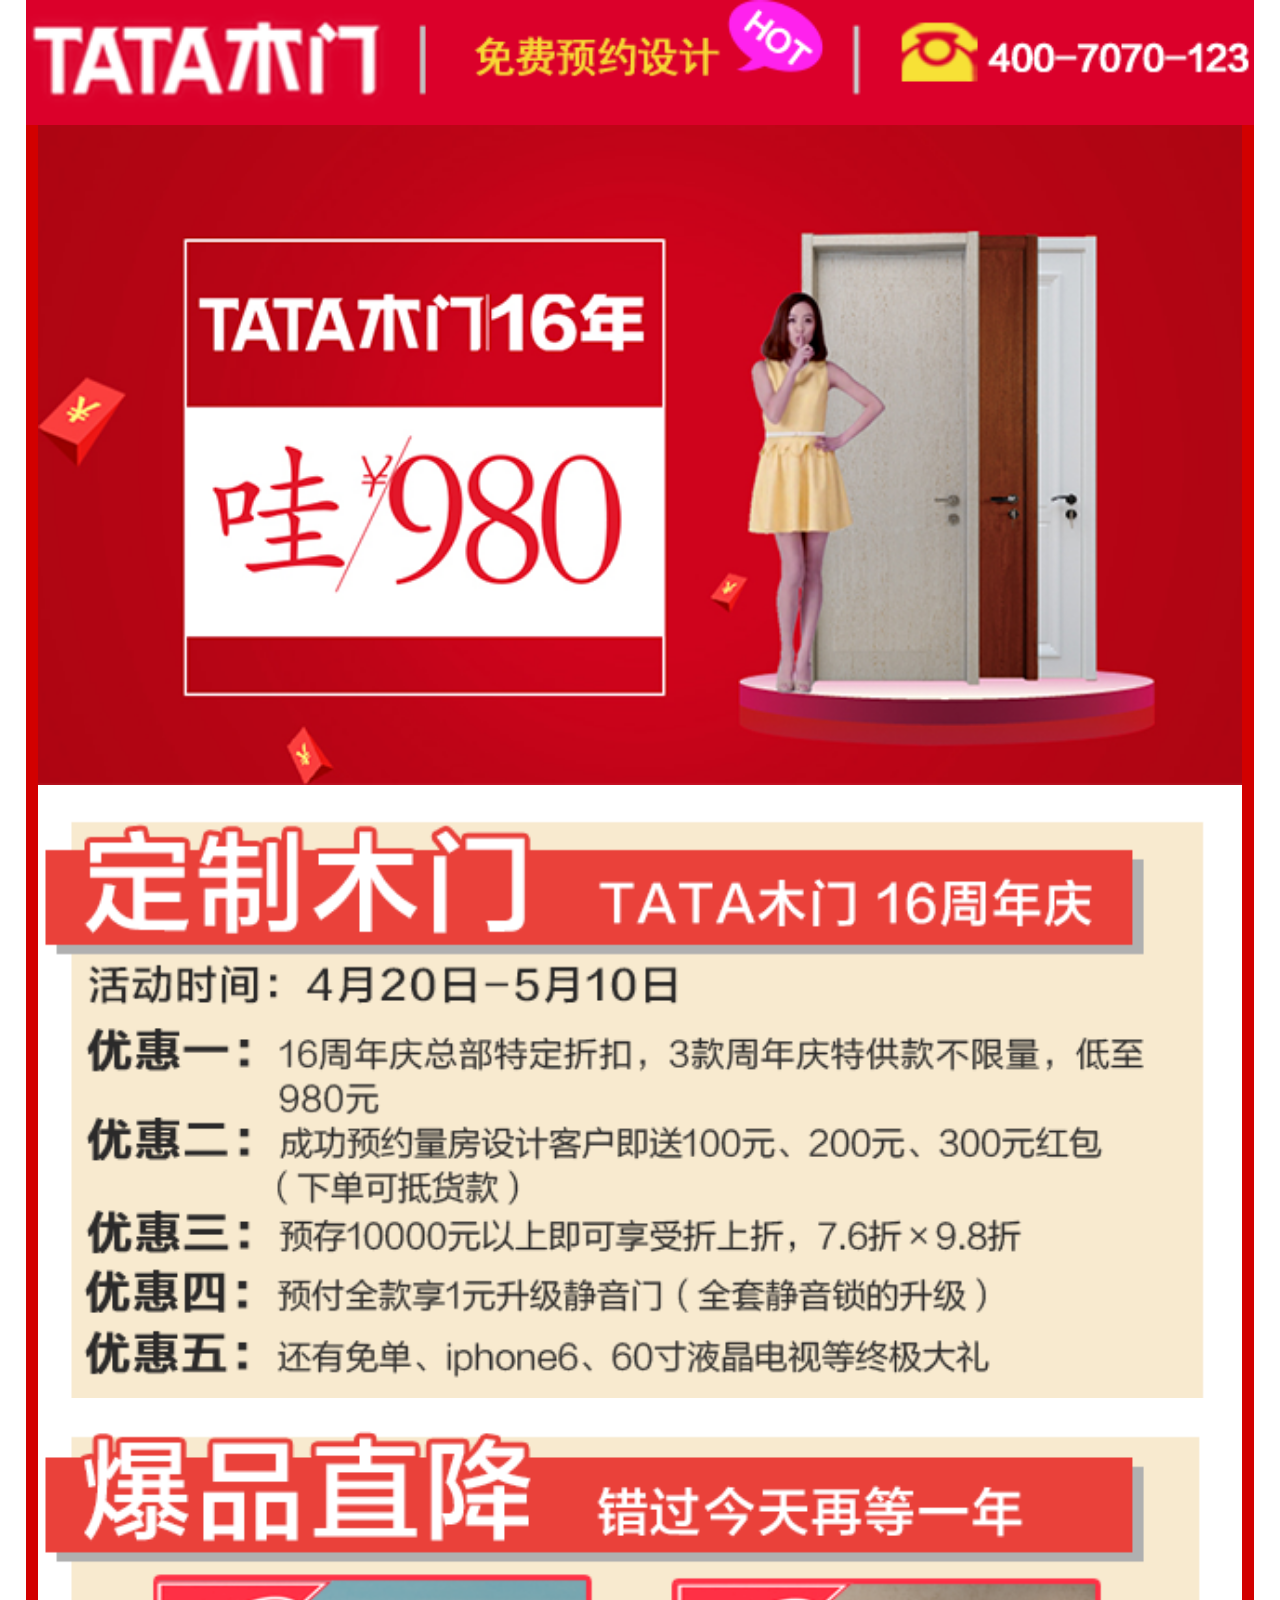
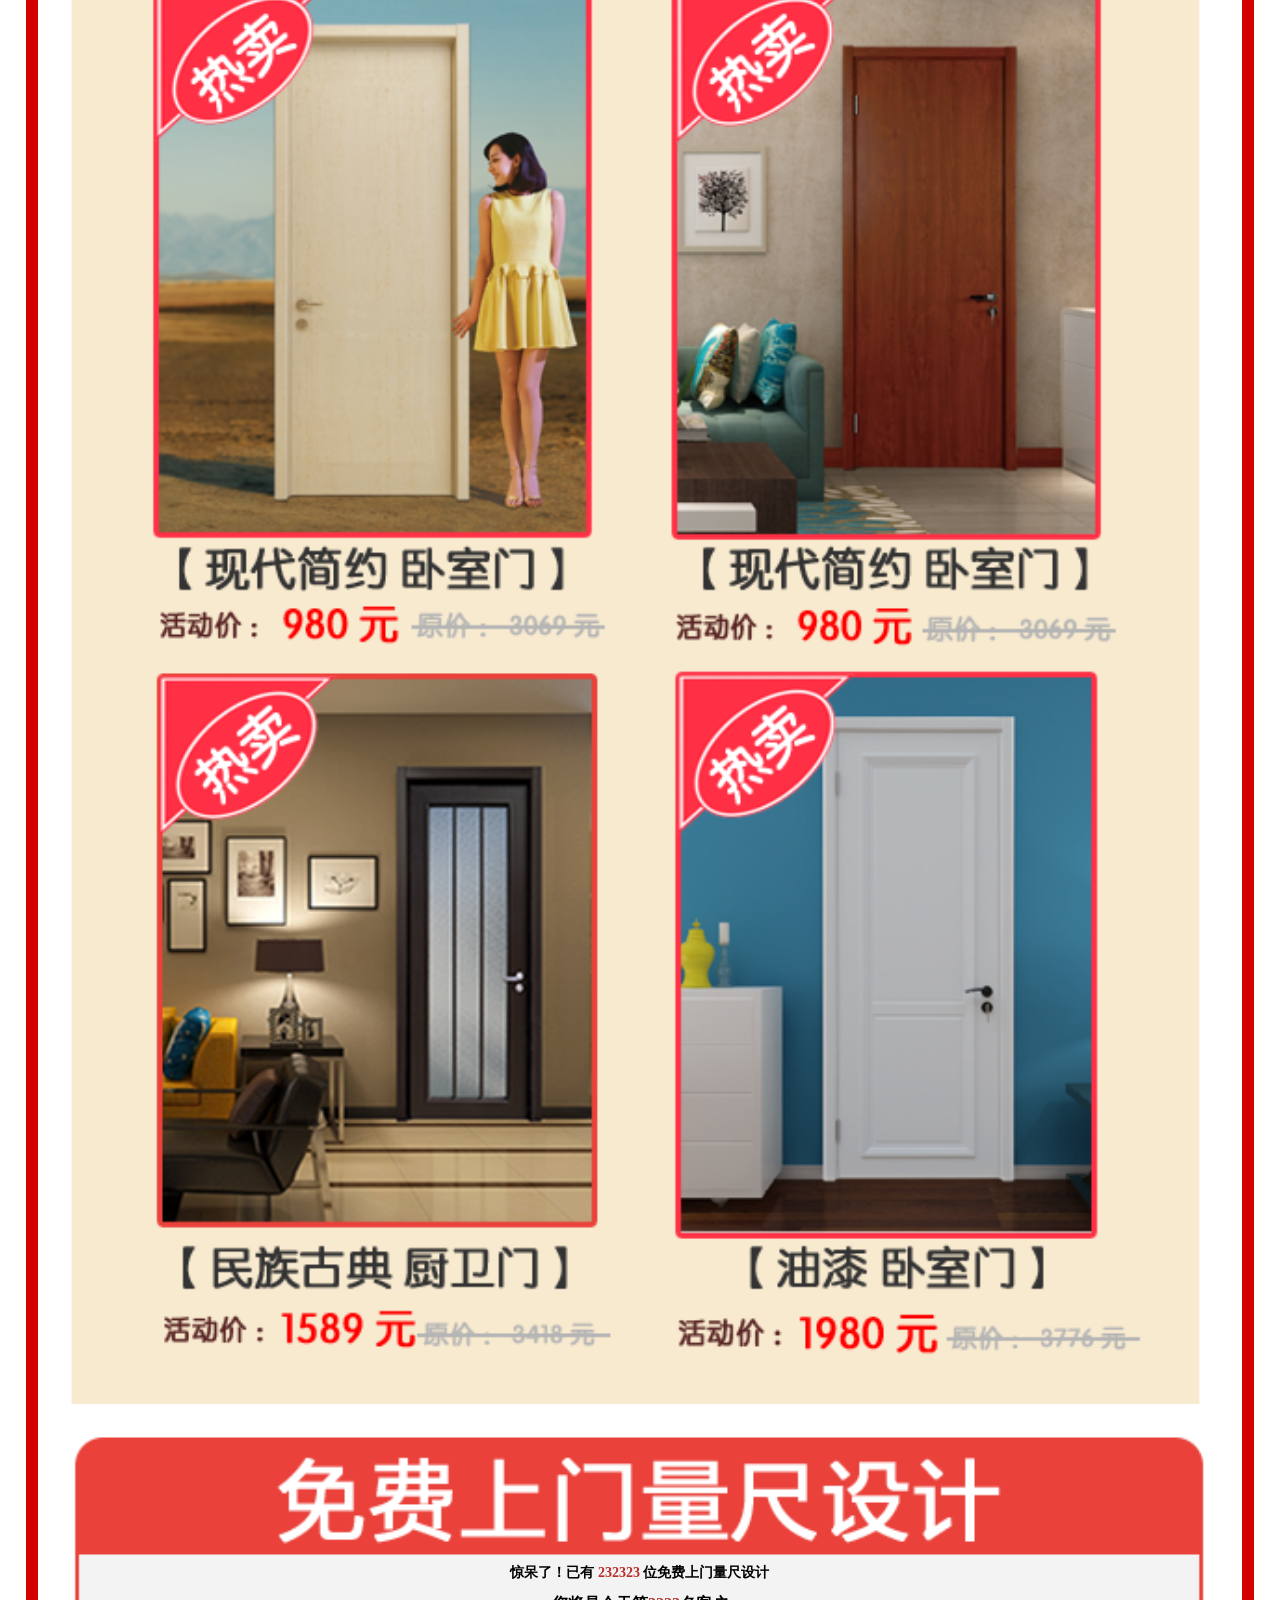
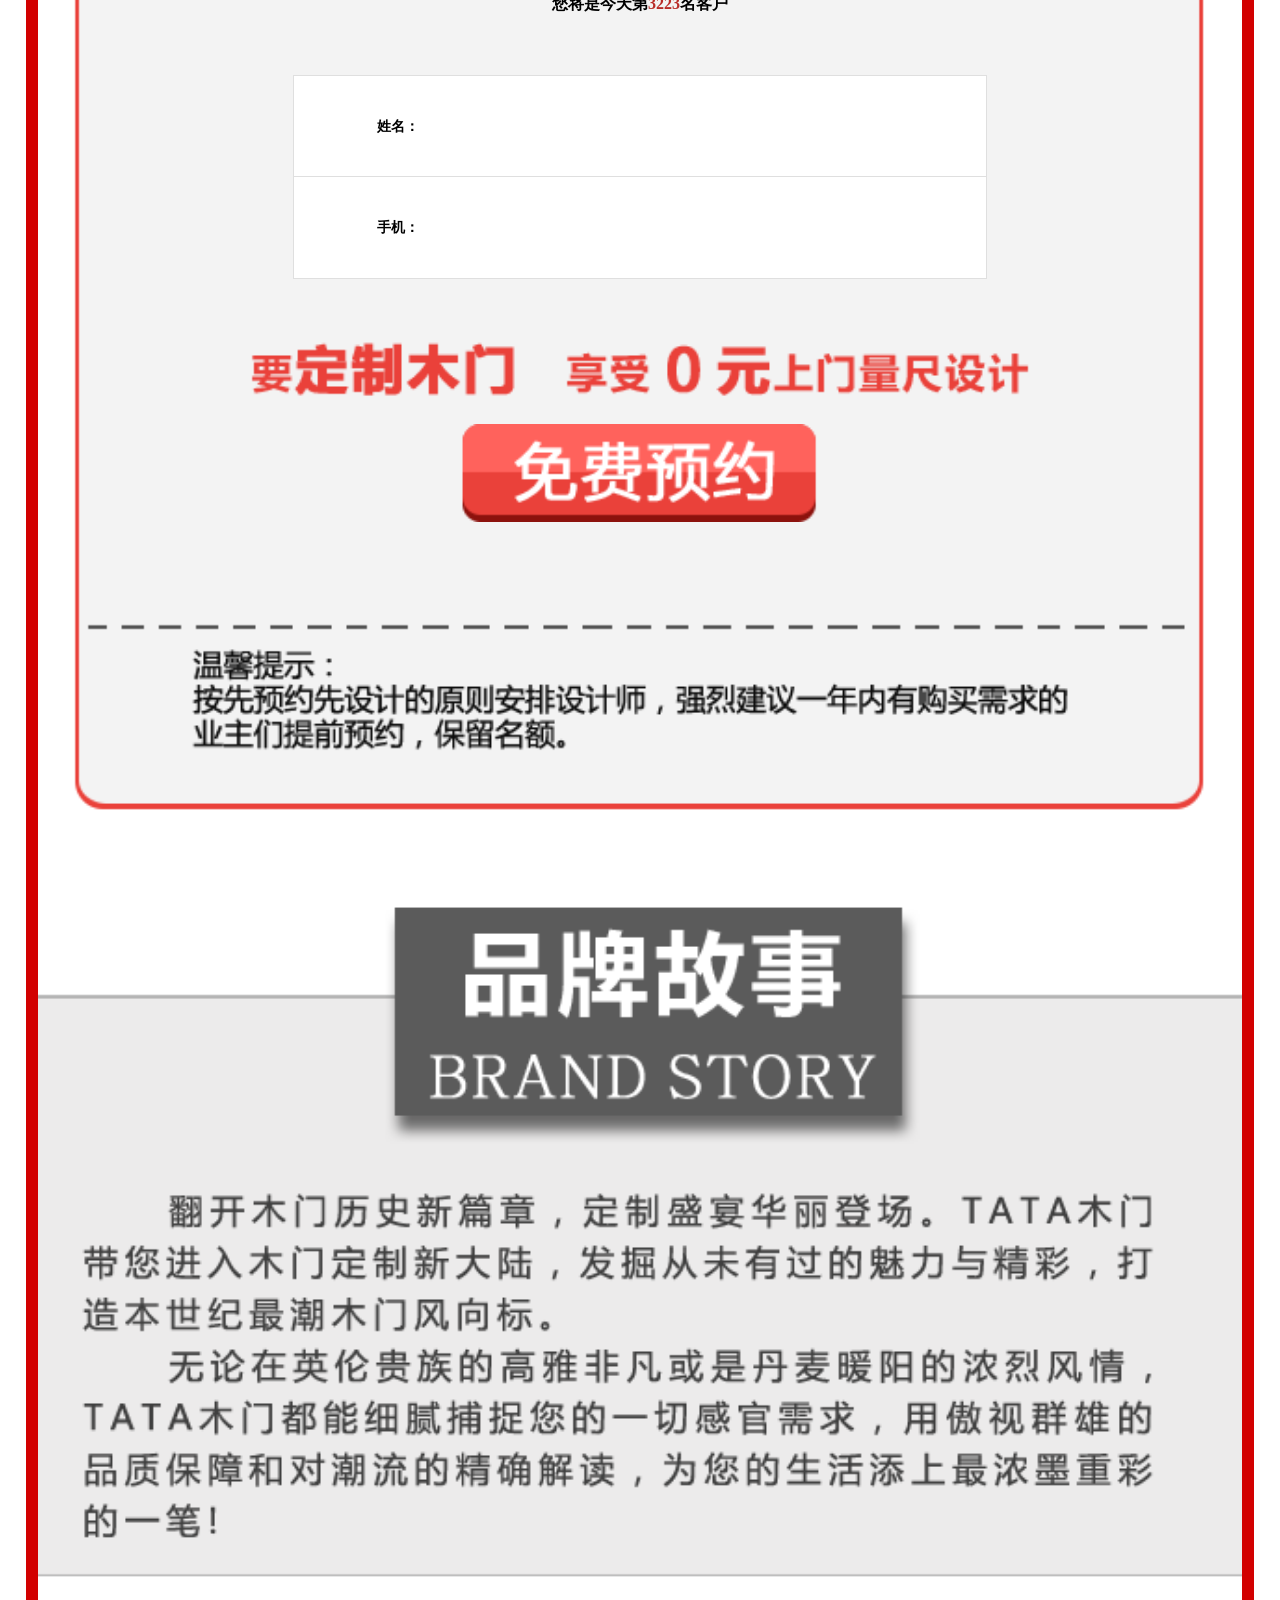
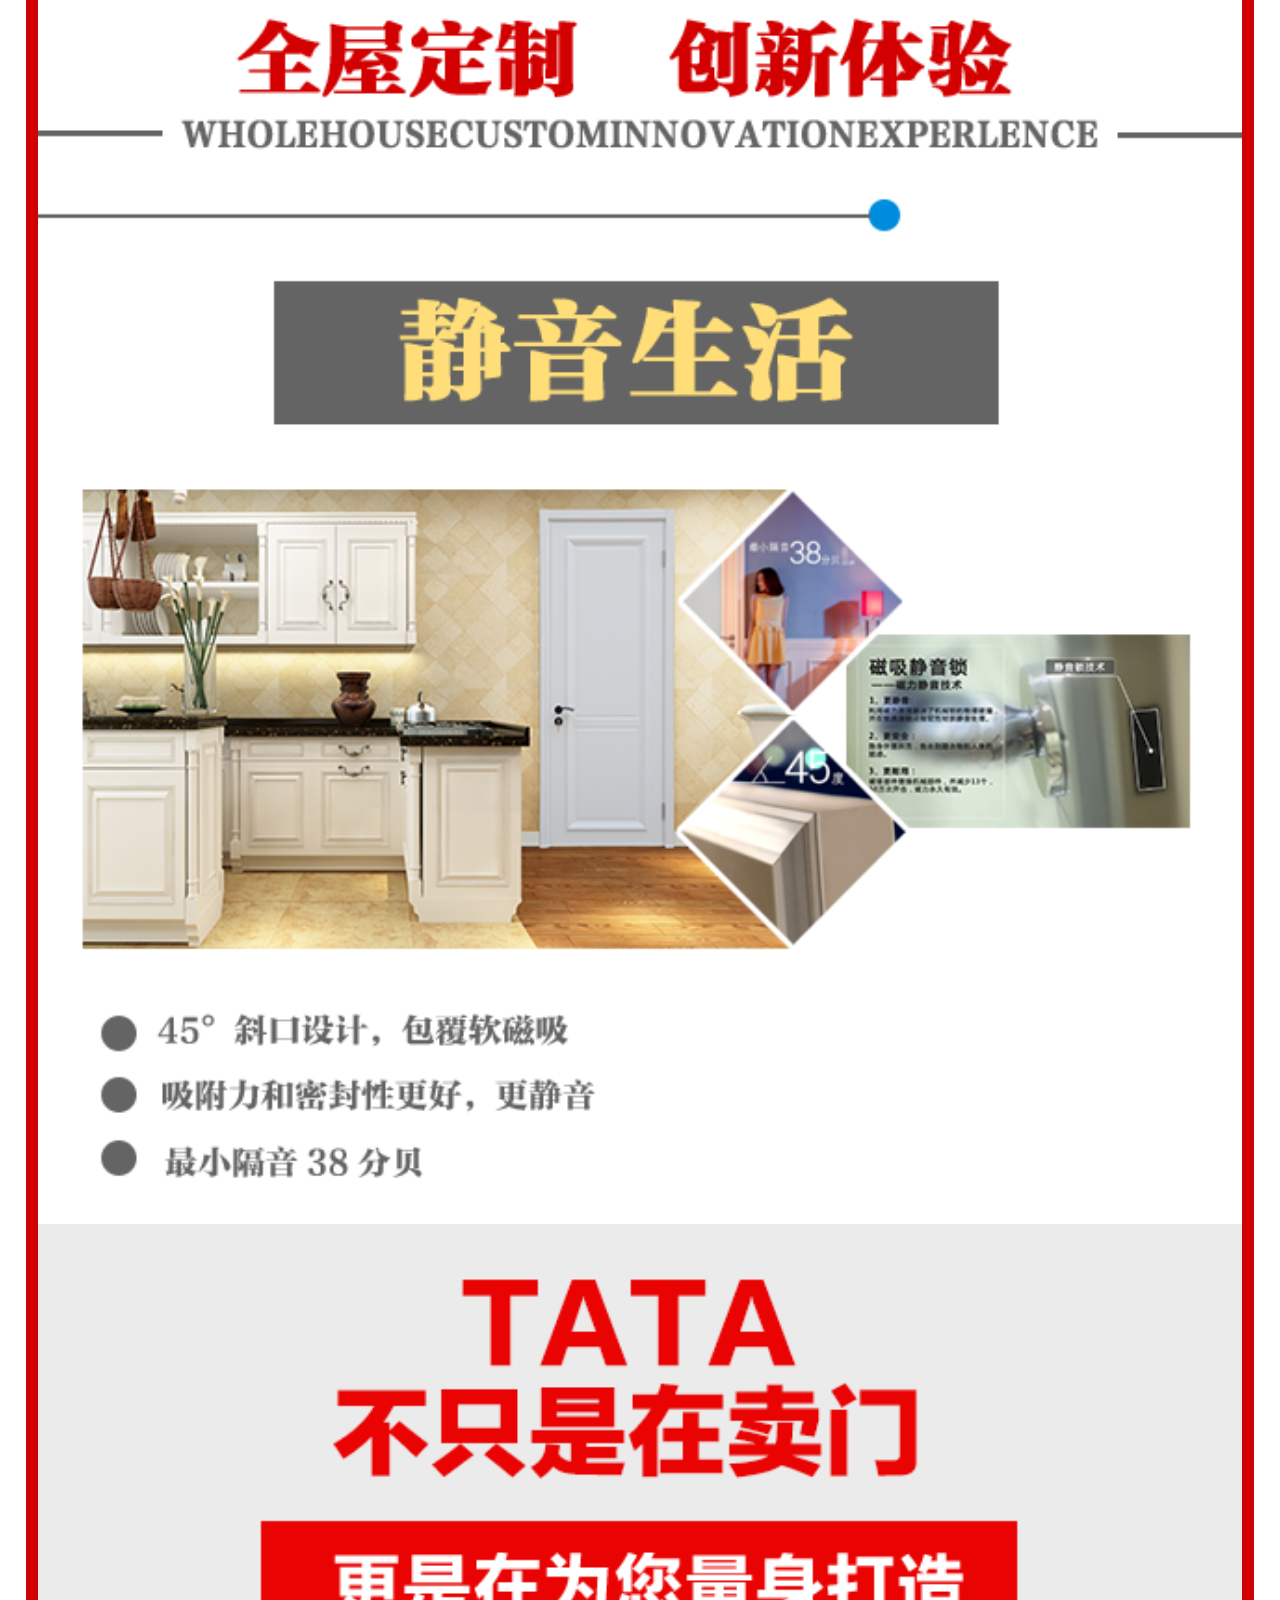
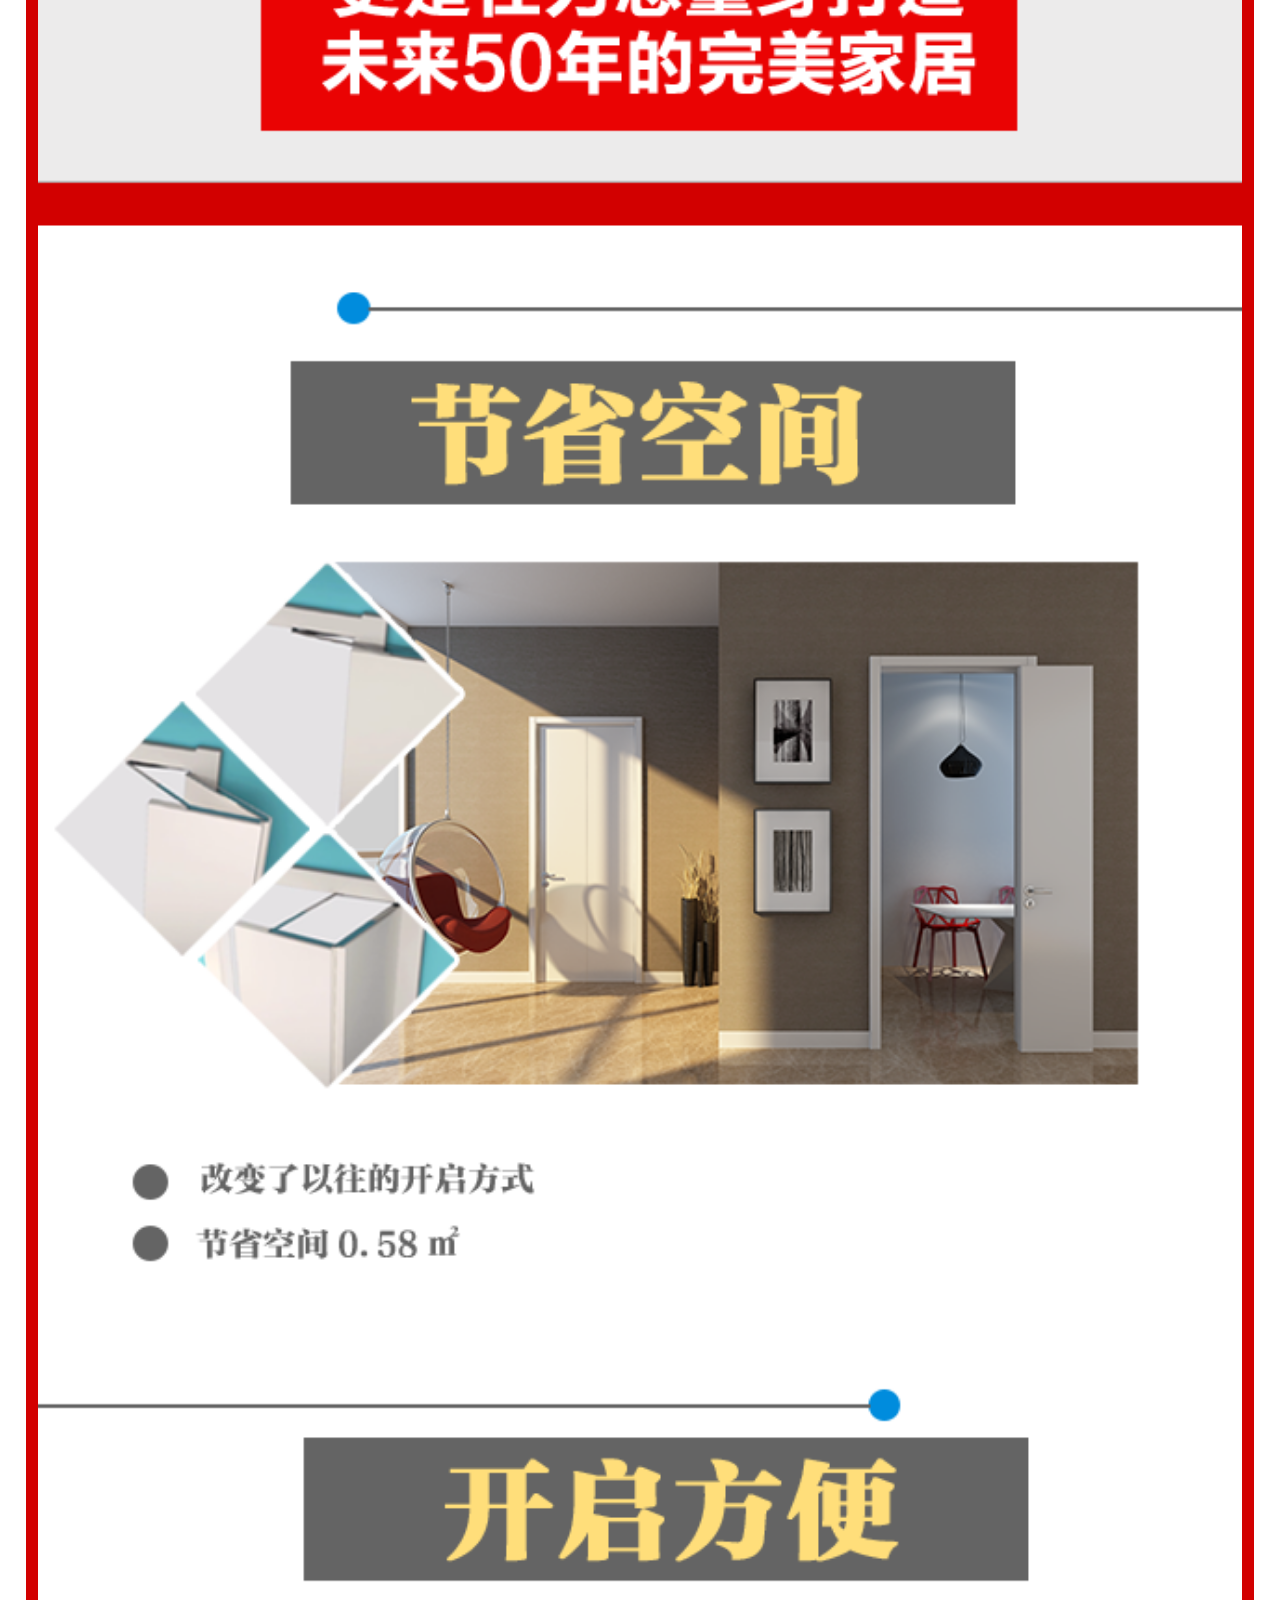
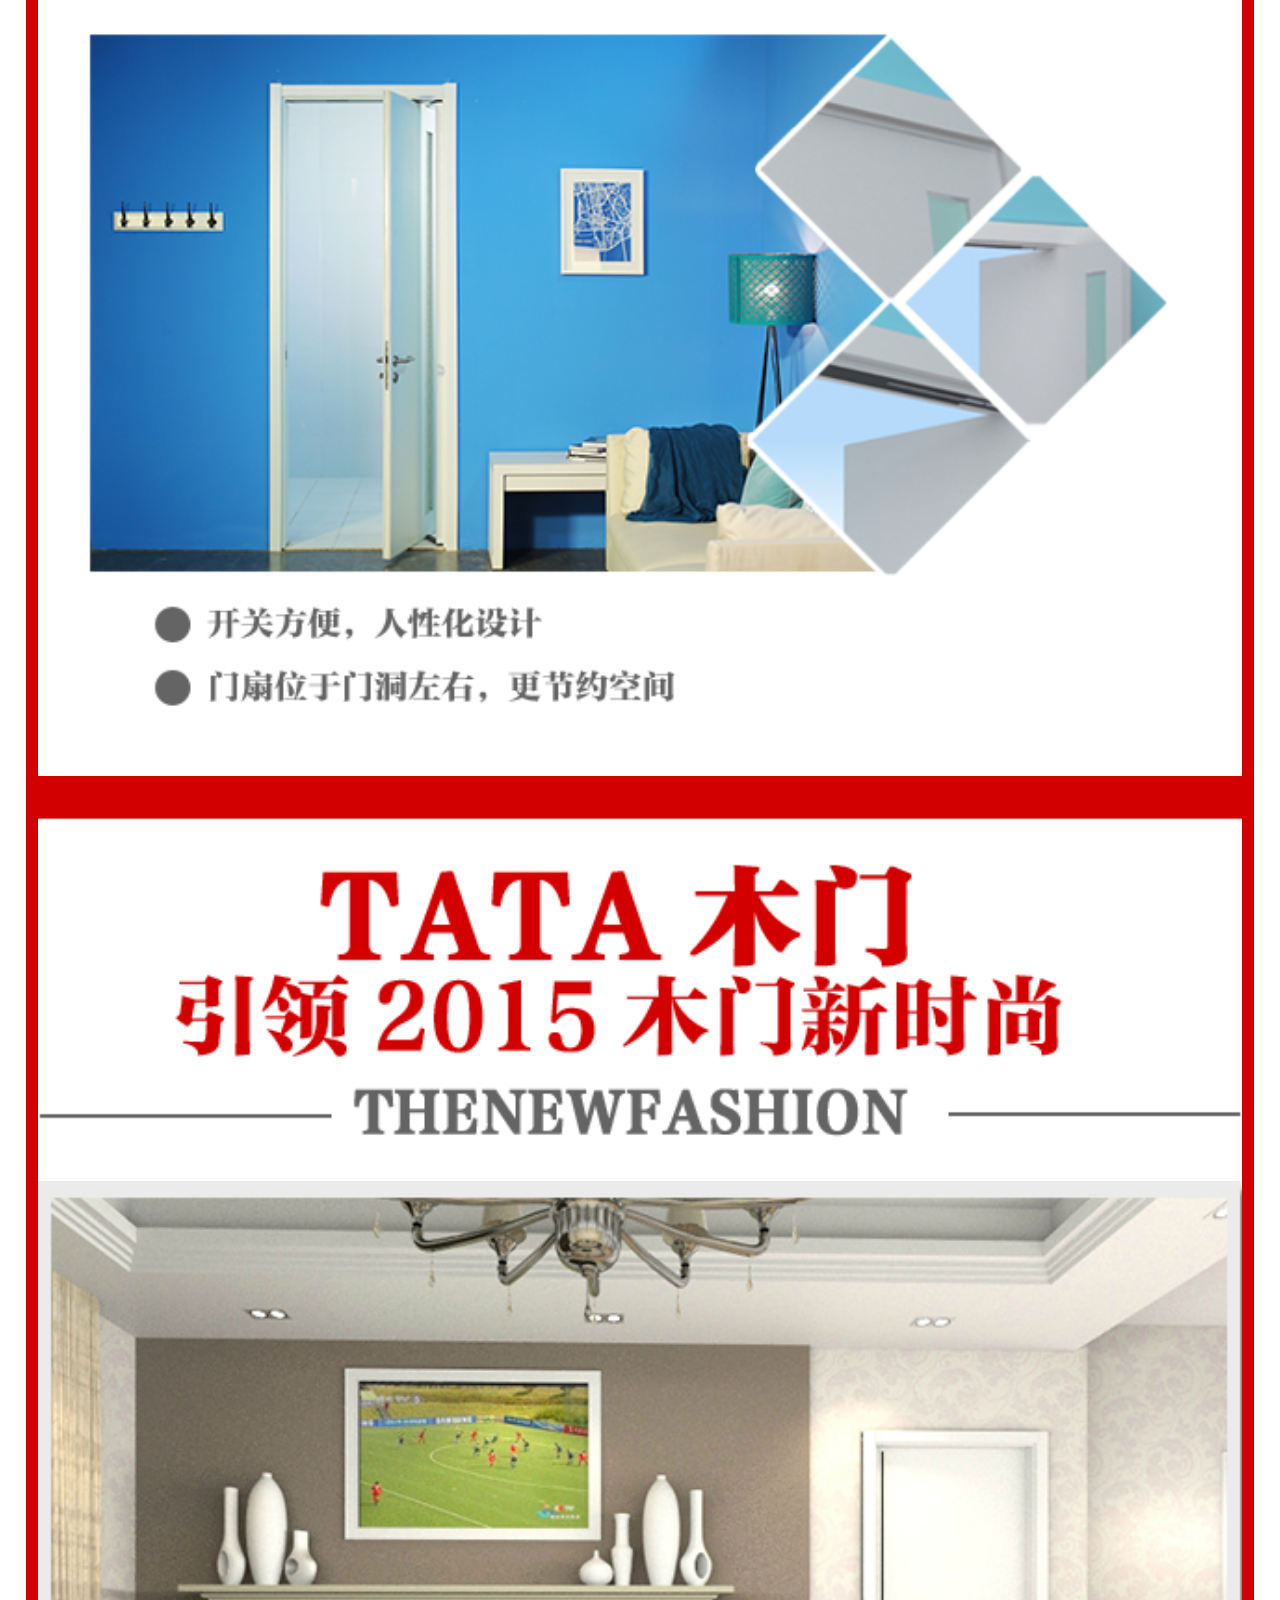
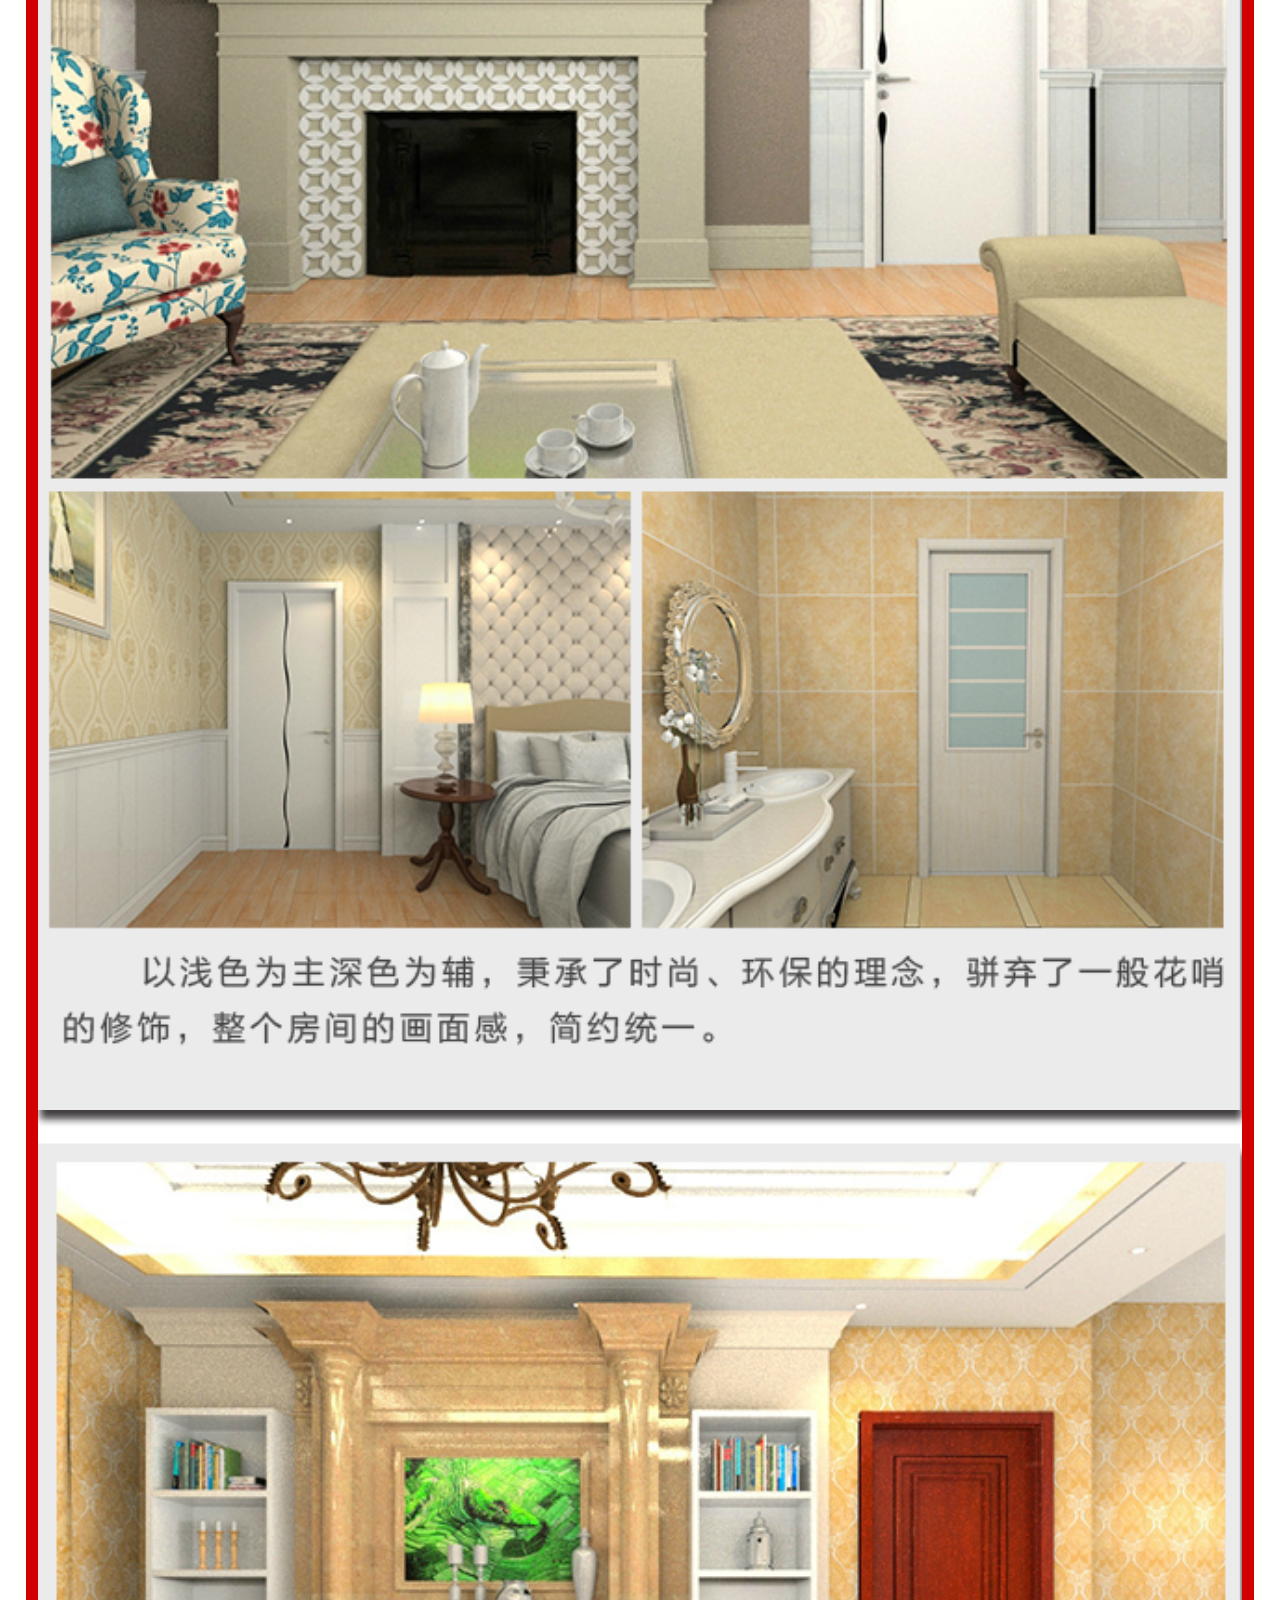
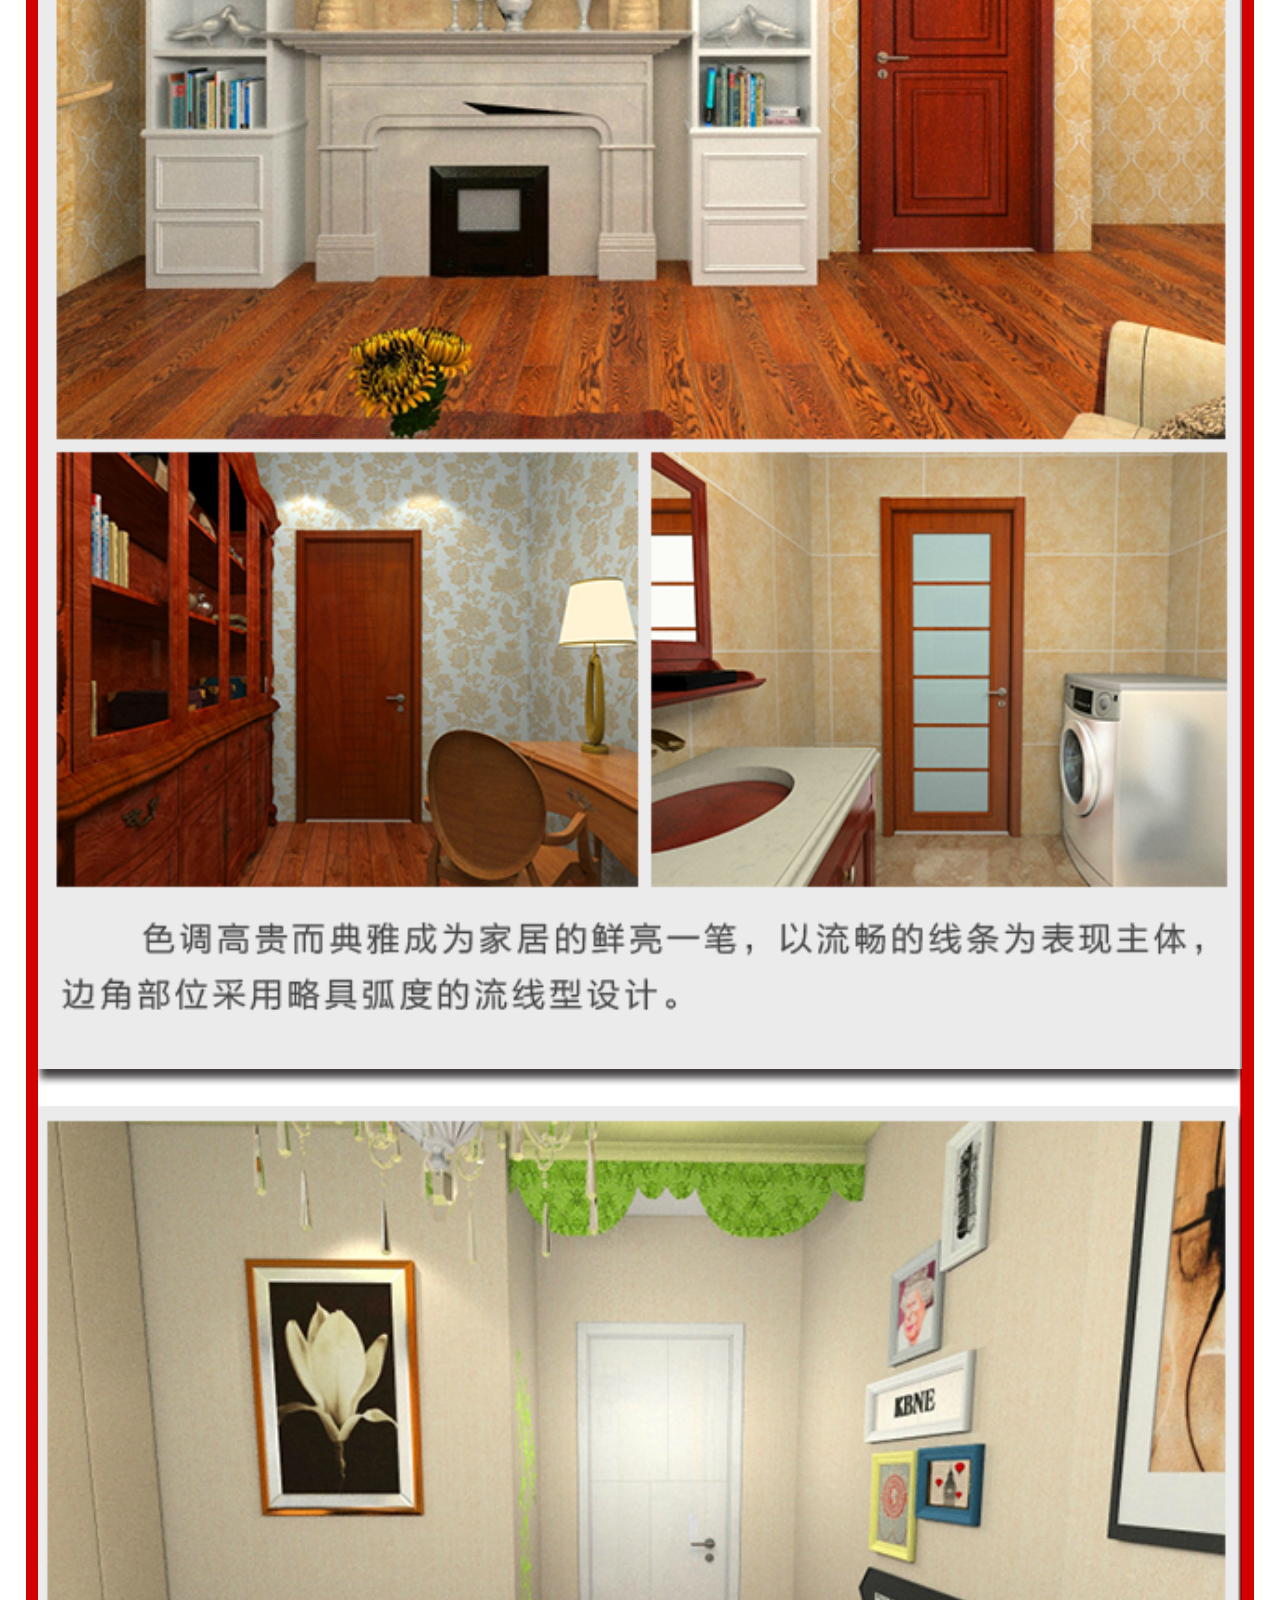
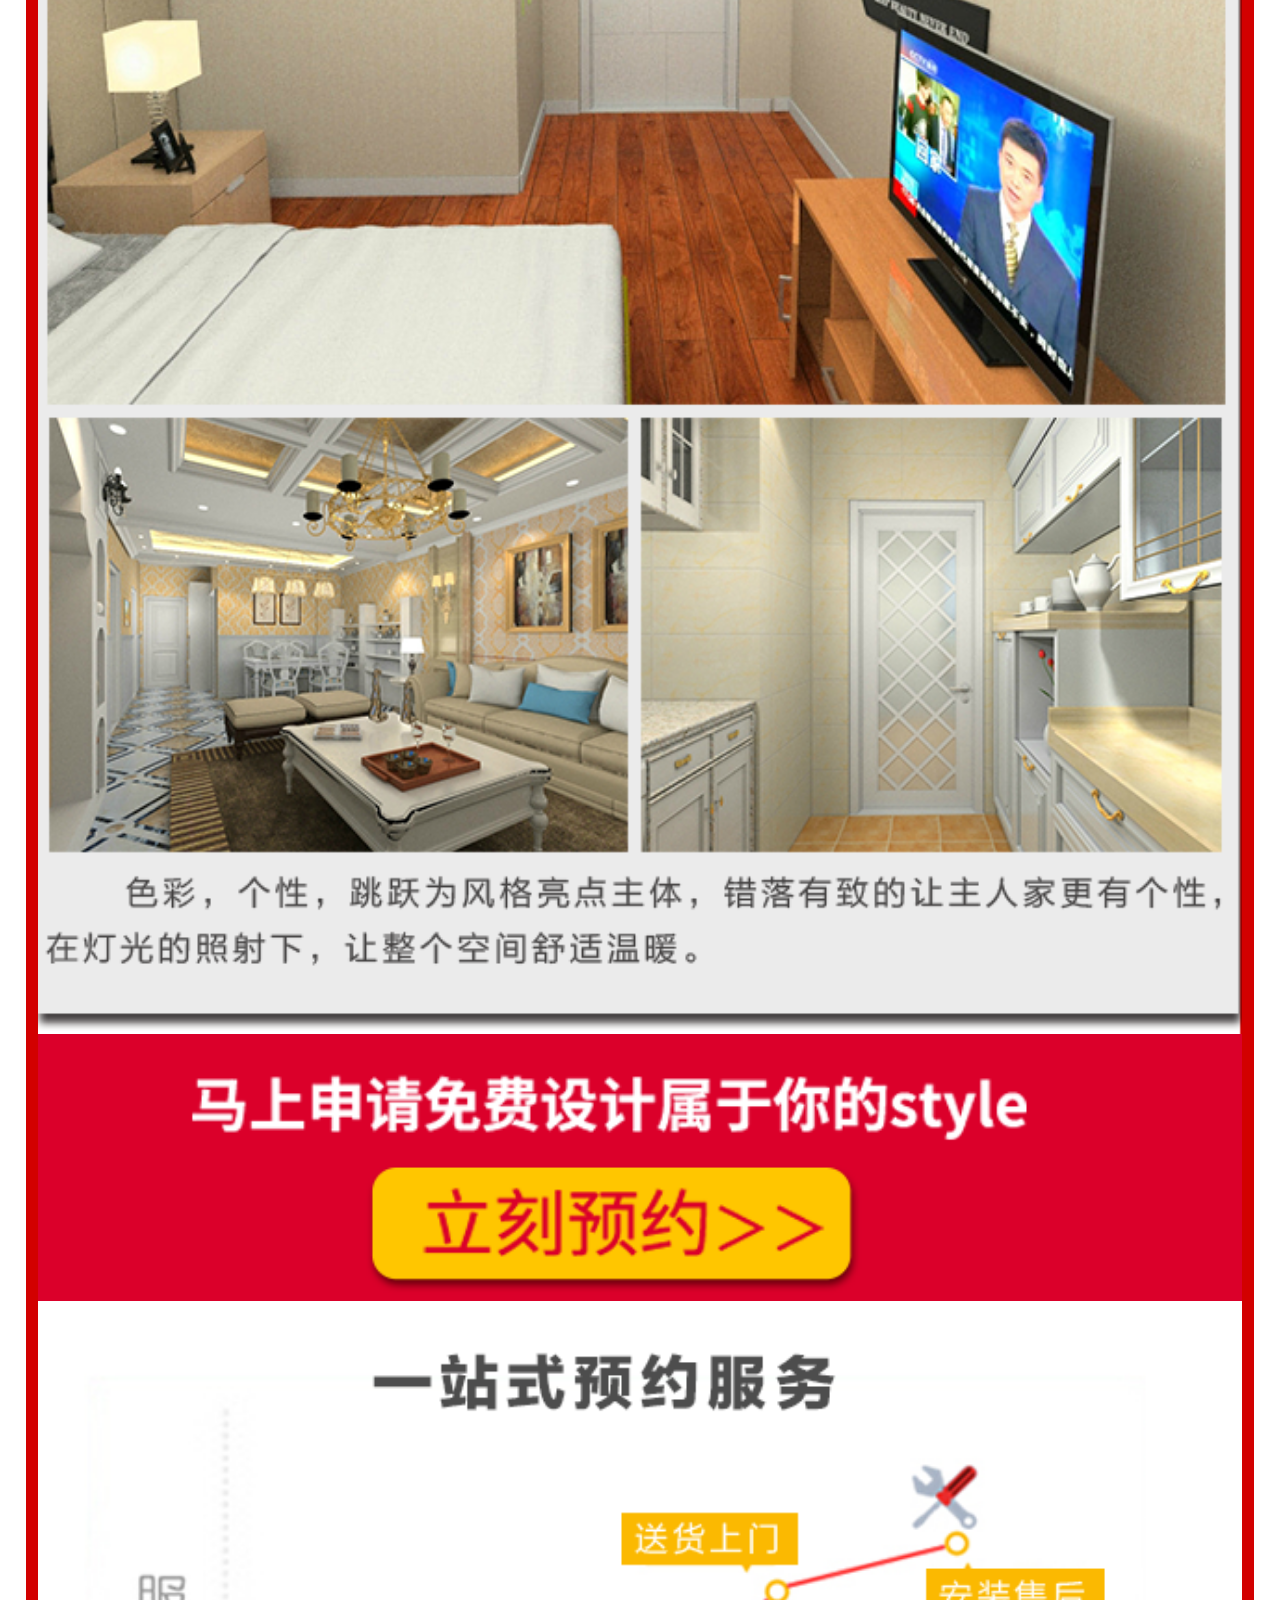
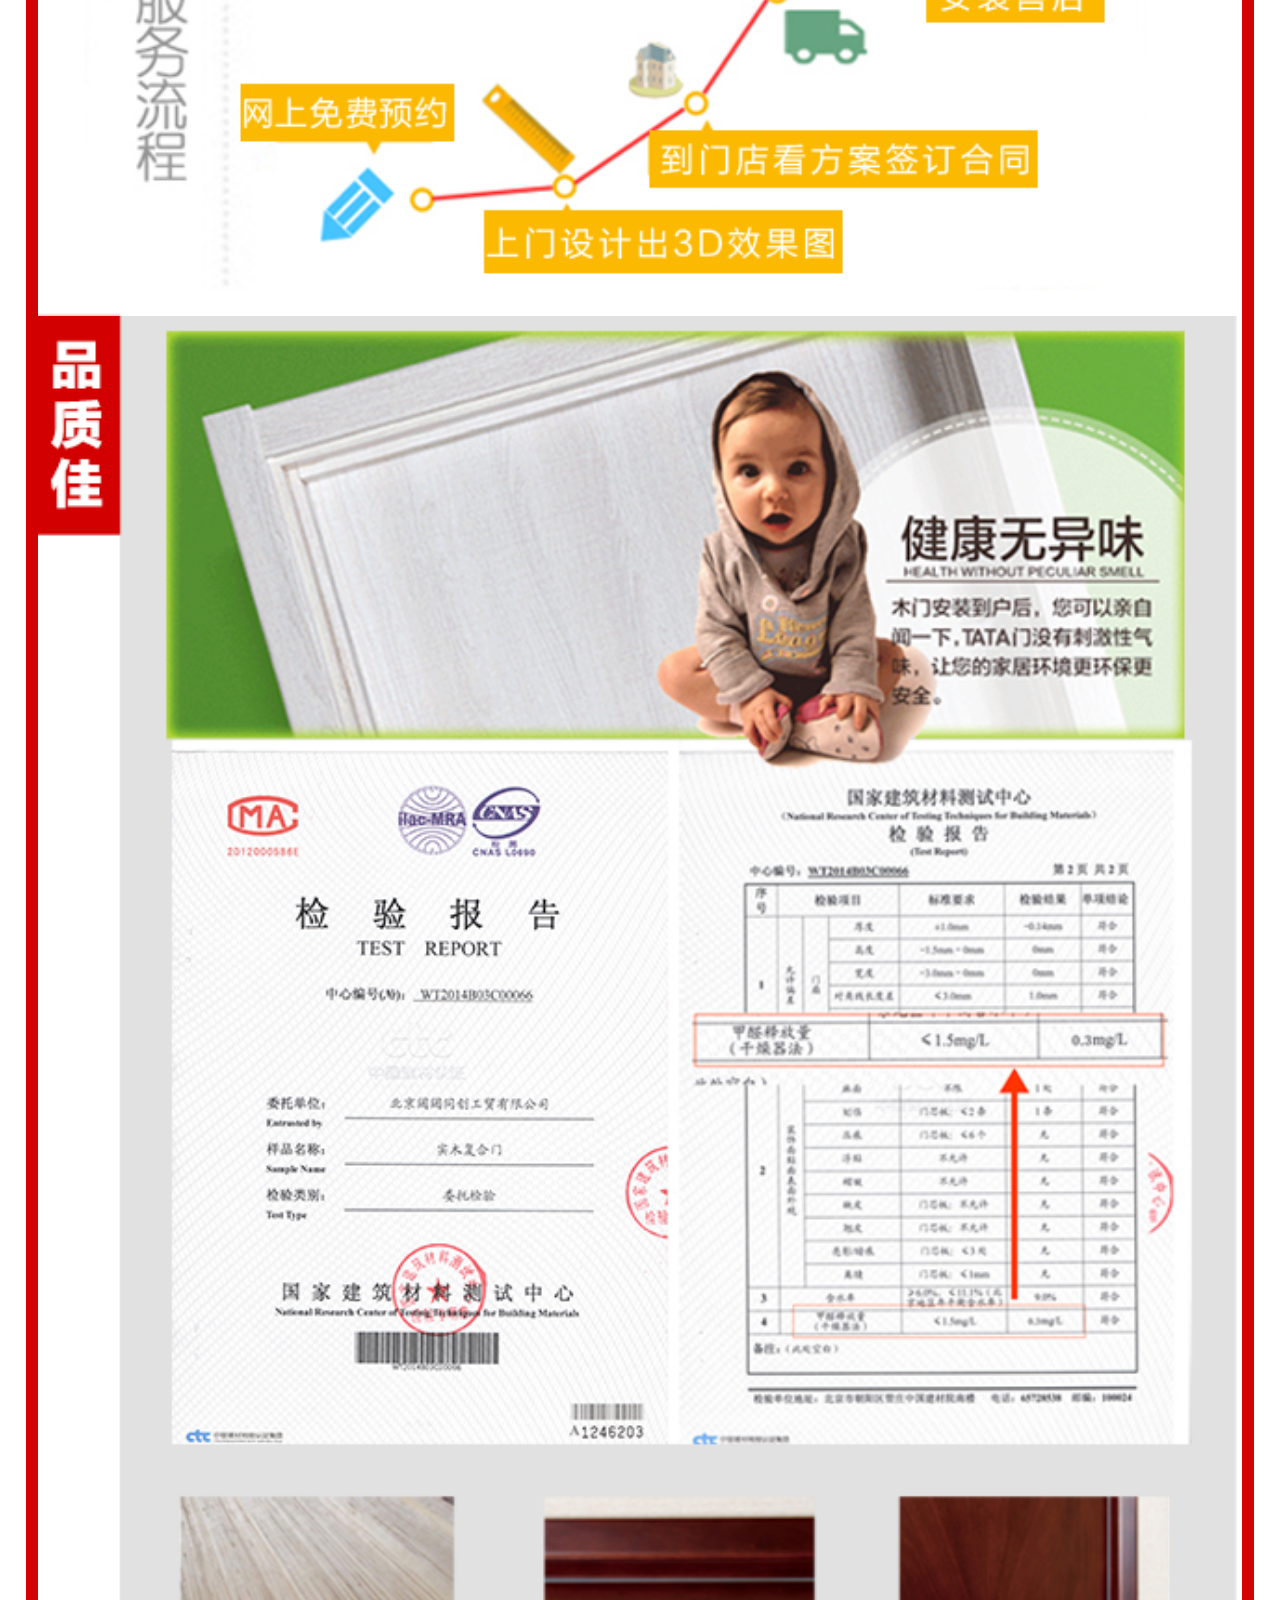
==== index.html @ afb4e478 "first" ====
<!DOCTYPE html>
<html>

	<head>
		<meta charset="utf-8">
		<meta name="viewport" content="width=device-width, initial-scale=1, maximum-scale=1, user-scalable=no">

		<title></title>
		<link rel="stylesheet" href="css/style.css" />
		<script type="text/javascript" src="js/jquery-1.7.2.min.js"></script>
		<script type="text/javascript" src="js/jquery.phone.myvalidate.js"></script>
	</head>

	<body>
		<a href="#" id="top"></a>
		<div class="container">
			<div class="xs3">
				<a href="http://www.tata.com.cn/">
				<img src="images/5yue_p_logo.png" class="block p_100">
				</a>
			</div>
			<div class="xs3">
					<a href="#"><img src="images/5yue_p_mfsj.png" class="block p_100"></a>
			</div>
			<div class="xs3">
					<a href="tel:4007070123"><img src="images/5yue_p_phone.png" class="block p_100"></a>
			</div>
		</div>
		
		
		<div class="container container_bk">
			<div class="c_box over  margin_auto">
				<img src="images/5yue_p_06.png" class=" block p_100">
			</div>
			<div class="c_box over  margin_auto">
				<img src="images/5yue_p_07.png" class=" block p_100">
			</div>
			<div class="c_box over  margin_auto  relative">
				<img src="images/5yue_p_08.png" class=" block p_100">
				<a href="http://www.tata.com.cn/index.php/product-679.html" class="cp1 block absolute"></a>
				<a href="#" class="cp2 block absolute"></a>
				<a href="#" class="cp3 block absolute"></a>
				<a href="#" class="cp4 block absolute"></a>
			</div>
			<div class="c_box over  margin_auto bm relative">
				<a href="" id="bm"></a>
				<img src="images/5yue_p_09.png" class=" block p_100">
				<div class="bmform">
					<p class="bmrs">惊呆了！已有<span class="color_red"> 232323</span> 位免费上门量尺设计</p>
					<p class="bmkh"><strong>您将是今天第<span class="color_red">3223</span>名客户</strong>
					</p>
					<div class="bmform_box over">
						<form id="register1">
							<table>
								<tr>
									<td width="30%"><strong>姓名：</strong>
									</td>
									<td width="70%">
										<input type="text" value="" class="bmform_box_text" data-check="required,username">
									</td>
								</tr>
								<tr>
									<td width="30%"><strong>手机：</strong>
									</td>
									<td width="70%">
										<input type="text" value="" class="bmform_box_text" data-check="required,tel">
									</td>
								</tr>
							</table>
						</form>
					</div>
					<img src="images/5yue_p_bm_mes.png" class="block margin_auto bm_mes_img">

					<a href="javascrip:void(0)" id="sub_btn">
						<img src="images/5yue_p_sub.png" class=" block margin_auto">
					</a>
				</div>

			</div>
			<div class="c_box over  margin_auto">
				<img src="images/5yue_p_09-08.png" class=" block p_100">
			</div>
			<div class="c_box over  margin_auto">
				<img src="images/5yue_p_10.png" class=" block p_100">
			</div>
			<div class="c_box over  margin_auto">
				<img src="images/5yue_p_11.png" class=" block p_100">
			</div>
			<div class="c_box over  margin_auto">
				<img src="images/5yue_p_12.png" class=" block p_100">
			</div>
			<div class="c_box over  margin_auto">
				<img src="images/5yue_p_13.png" class=" block p_100">
			</div>
			<div class="c_box over  margin_auto">
				<img src="images/5yue_p_14.png" class=" block p_100">
			</div>
			<div class="c_box over  margin_auto">
				<img src="images/5yue_p_15.png" class=" block p_100">
			</div>
			<div class="c_box over  margin_auto">
				<img src="images/5yue_p_18.png" class=" block p_100">
			</div>
			<div class="c_box over  margin_auto">
				<img src="images/5yue_p_19.png" class=" block p_100">
			</div>
			<div class="c_box over  margin_auto">
				<a href="#bm">
					<img src="images/5yue_p_20.png" class=" block p_100">
				</a>
			</div>
			<div class="c_box over  margin_auto">
				<img src="images/5yue_p_21.png" class=" block p_100">
			</div>
			<div class="c_box over  margin_auto">
				<img src="images/5yue_p_22.png" class=" block p_100">
			</div>
			<div class="c_box over  margin_auto">
				<img src="images/5yue_p_23.png" class=" block p_100">
			</div>
			<div class="c_box over  margin_auto">
				<img src="images/5yue_p_24.png" class=" block p_100">
			</div>
			<div class="c_box over  margin_auto">
				<img src="images/5yue_p_25.png" class=" block p_100">
			</div>
			<div class="c_box over  margin_auto">
				<img src="images/5yue_p_26.png" class=" block p_100">
			</div>
			<div class="c_box over  margin_auto">
				<img src="images/5yue_p_27.png" class=" block p_100">
			</div>
		</div>
		<div class="container">
			<a href="#top">
				<img src="images/5yue_p_28.png" class="p_100 block">
			</a>
		</div>
		<script>
			form_validate("#register1")
			$("#sub_btn").click(function() {
				$("#register1 input[type='text']").trigger('blur');
				//				if ($("#province").val() == 0) {
				//					$("#area_error").addClass("error_yellow").html("请选择城市")
				//				}
				if ($("#register1").find(".error_red").length > 0) {
					return false
				} else {
					$.ajax({
						type: "get",
						url: "http://www.baidu.com",
						success: function(data) {
							//							if (data.msg == success) {
							alert("报名成功")
								//							} else {
								//								alert("报名失败")
								//							}
						},
						error: function() {
							alert("提交出现错误")
							var number_text = $("#number_yue").html()
							$("#number_yue").html(parseInt(number_text) + 1)
						}
					});
				}
			})
		</script>

		<script type="text/javascript" src="http://lead.soperson.com/20000163/10039175.js"></script>

	</body>

</html>
---- css/style.css ----
*{ margin: 0; padding: 0; font-family: "微软雅黑" verdana;}
li {list-style: none;}
a{ text-decoration: none; }
.over{ overflow: hidden;}
.bkred{ background: #64000a;}
.color_red{ color: #B92C28;}
.error_red{ color: #B11818;}

.p_100 img{ width: 100%; display: block;}
.blank10{ height: 10px; overflow: hidden;} 
.relative{position: relative;}
.absolute{position: absolute;}
.margin_auto{ margin: auto;}
.p_100{ width: 100%;}
.block{display: block;}
.container{ width: 96%; margin: 0 auto; }
.xs3{ width: 33.3333%; float: left;}


.container_bk{background: url(../images/5yue_p_bk.png)  repeat-y center; background-size:contain;}

.c_box{ width: 98%;}

.cp1{ width: 44%; height: 44%; top: 10%; left: 5%;}
.cp2{width: 44%; height: 44%; top: 10%; left: 49%;}
.cp3{ width: 44%; height: 44%; top: 54%; left: 5%;}
.cp4{width: 44%; height: 44%; top: 54%; left: 49%;}



.bmform{ width: 100%; height: 64%; position: absolute; top: 14%; left: 0px; }
.bmrs{ font-size: 14px; text-align: center; font-weight: bold; margin-top: 1%;}
.bmkh{ font-size: 16px; text-align: center;  font-weight: bold; margin-top: 1%;}
.bmform_box{ width: 60%; height:30%;  margin:5% auto;  }
.bmform_box form{ width: 100%; height: 100%;  }
.bmform_box table{ width: 96%; height: 100%; margin:0 auto;  border-collapse: collapse;border: solid 1px #dfdfdf;background: #ffffff;}
.bmform_box table tr{ height: 50%;border: solid 1px #dfdfdf;}
.bmform_box table tr td{ text-align: center;  }
.bmform_box table tr td strong{ text-align: center; font-size: 14px;}
.bmform_box table tr td input.bmform_box_text{ background: #ffffff;  width: 90%; height: 100%;  border: none; padding-left: 4%;}
.bmform_box table input.error_red{ color: #B92C28;}
#sub_btn img{ width: 30%; margin:0 auto; }
.bm_mes_img{ width: 66%; margin:1% auto ;}
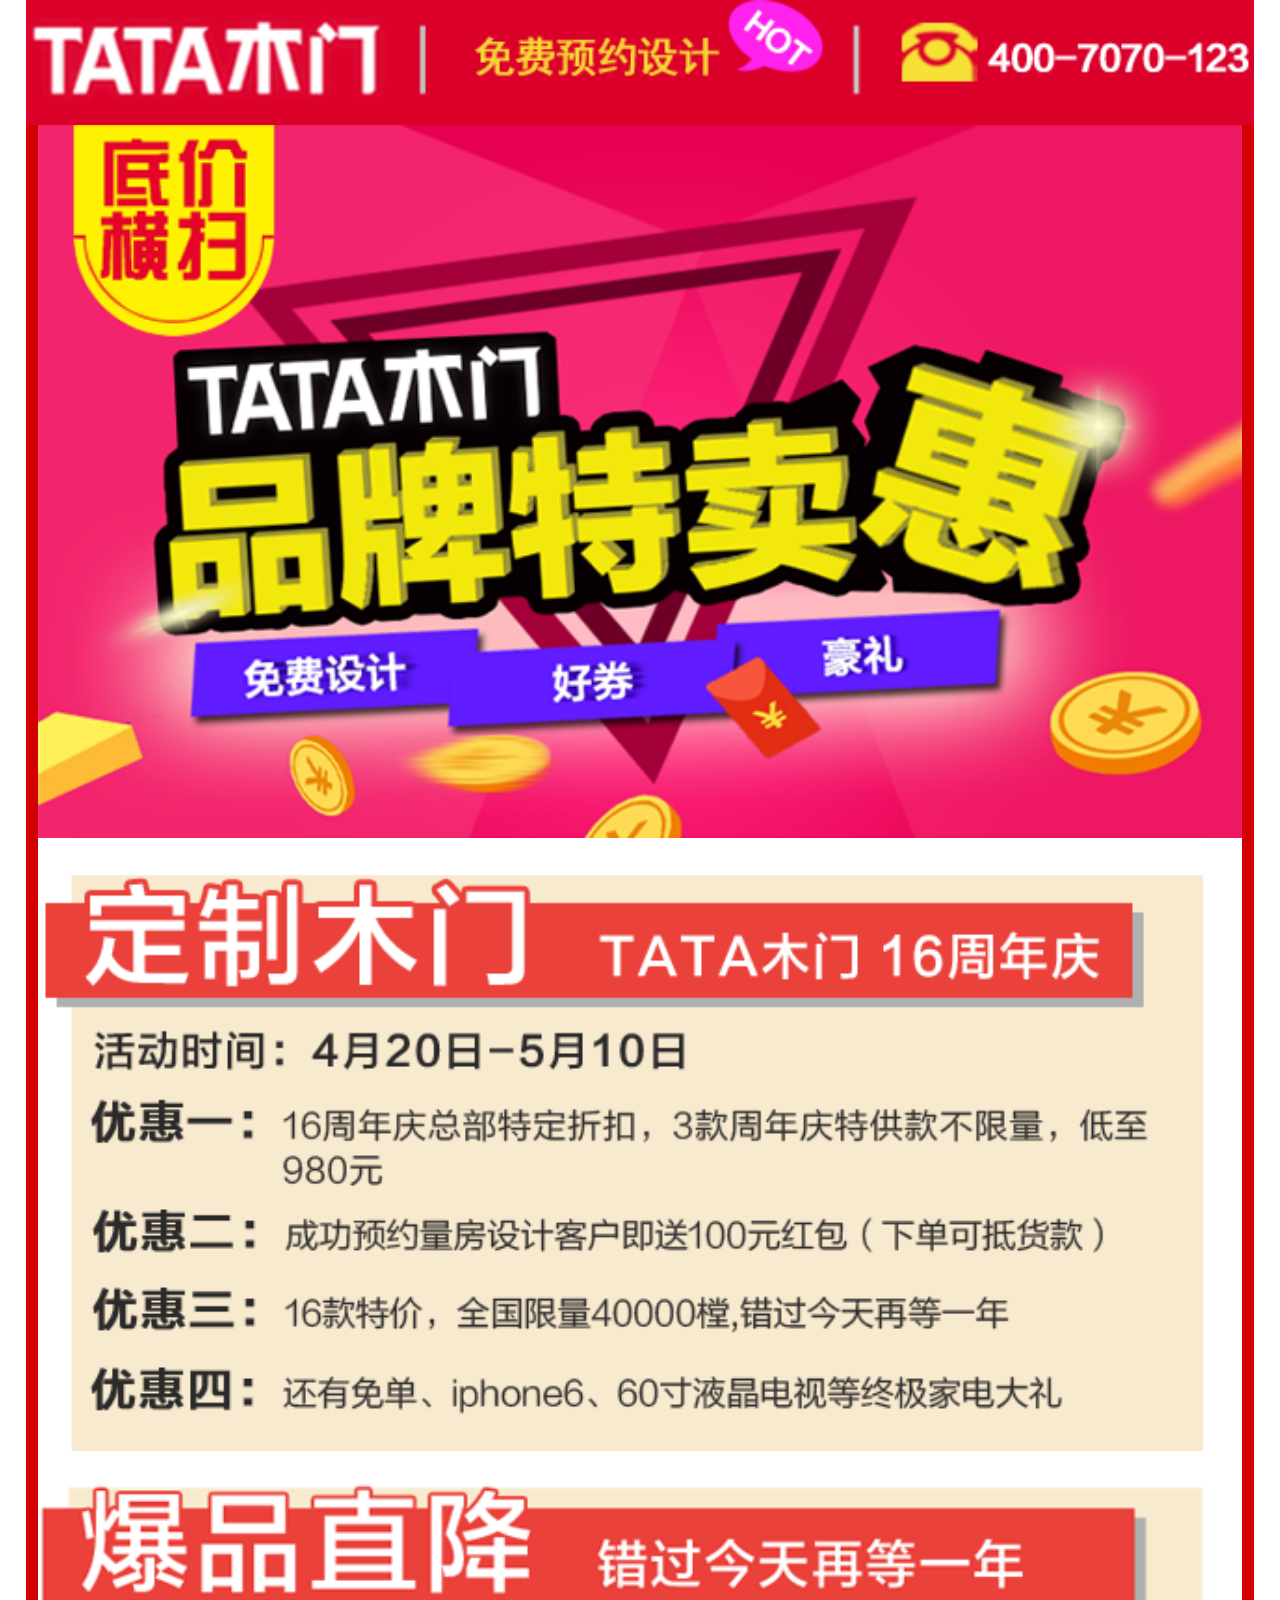
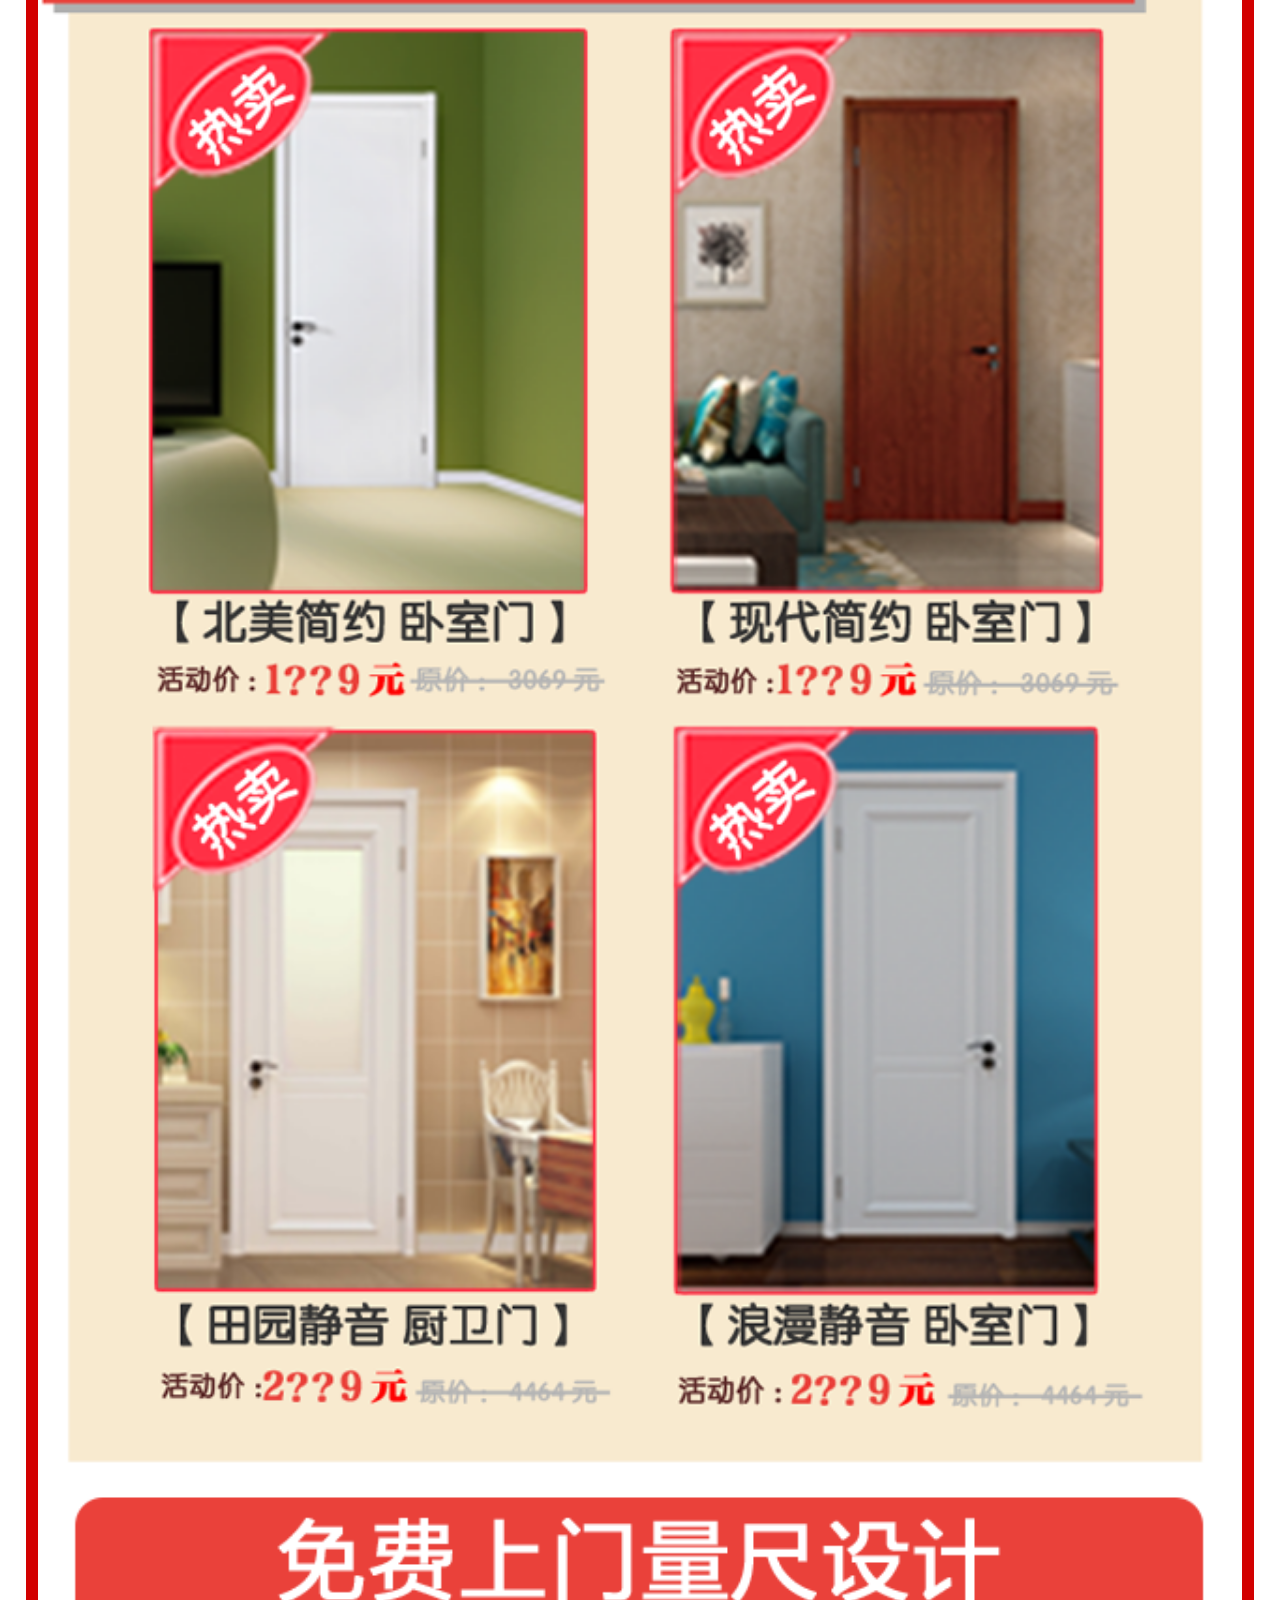
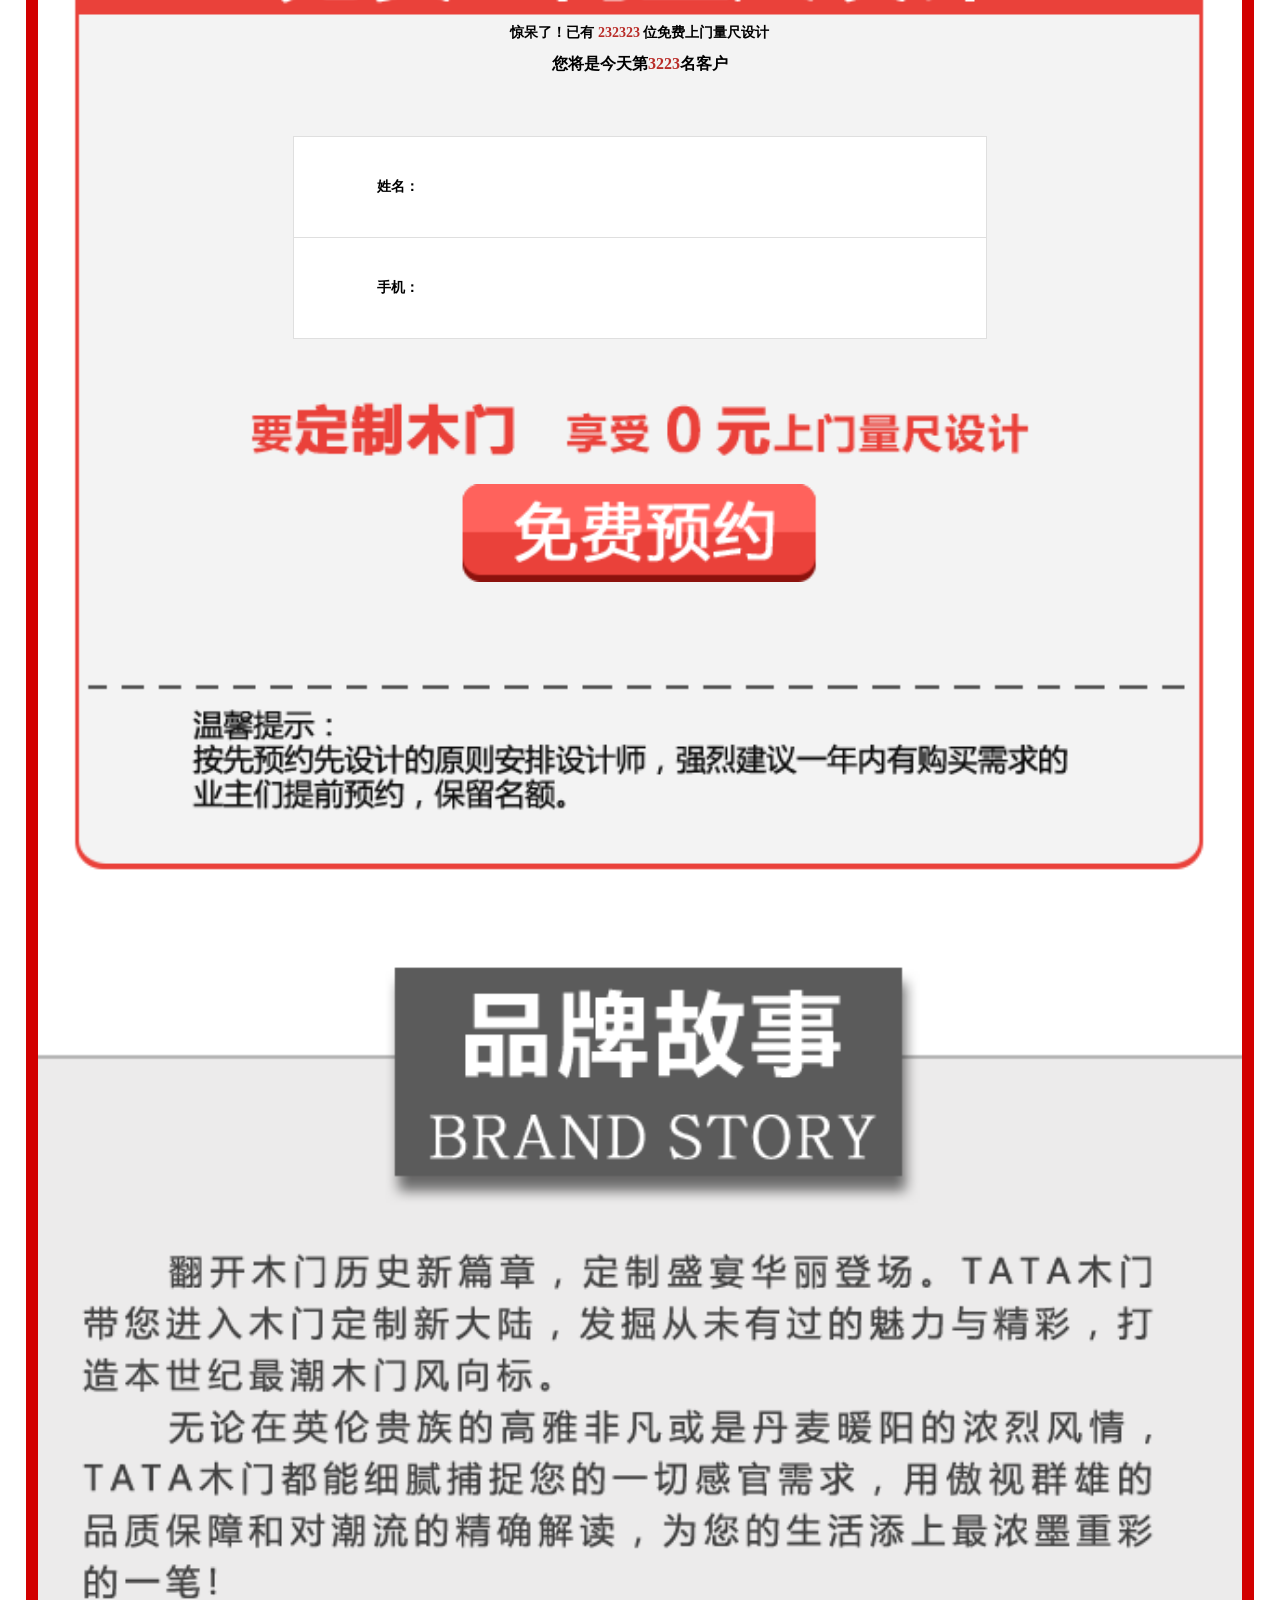
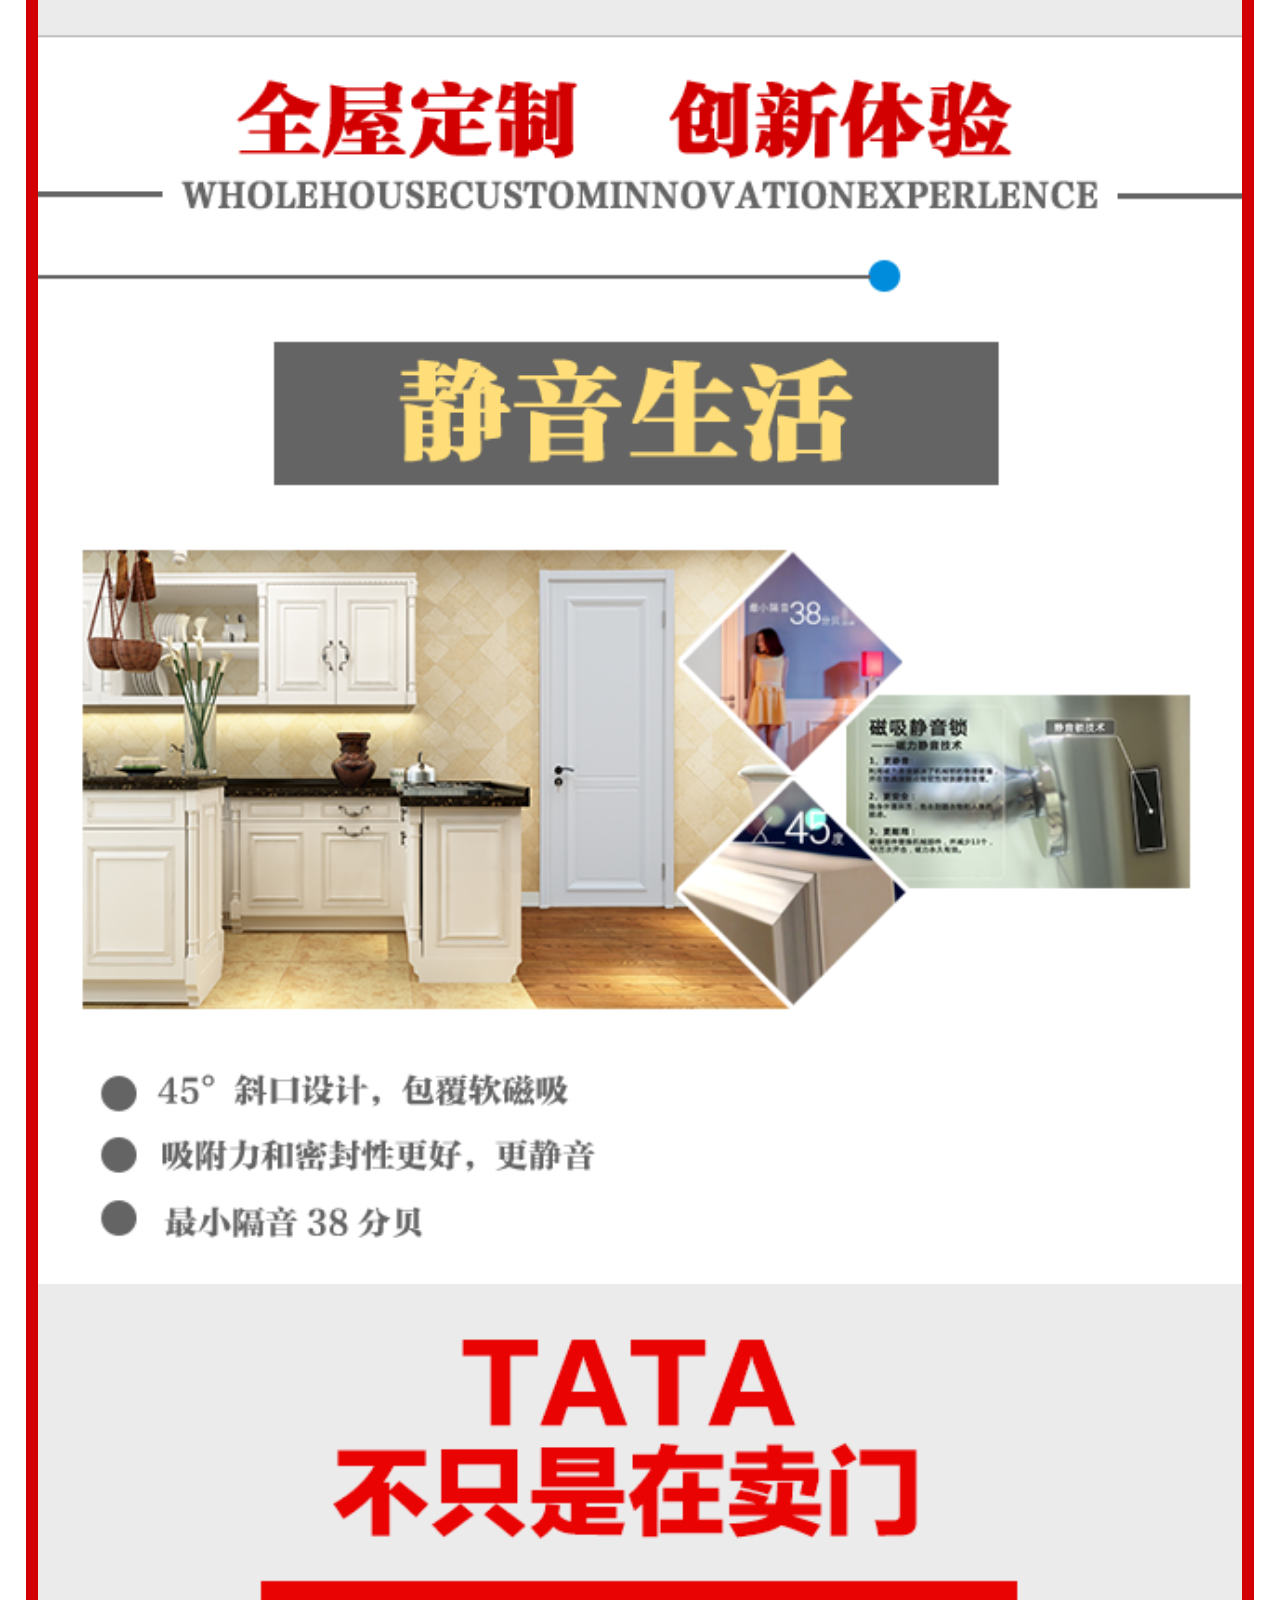
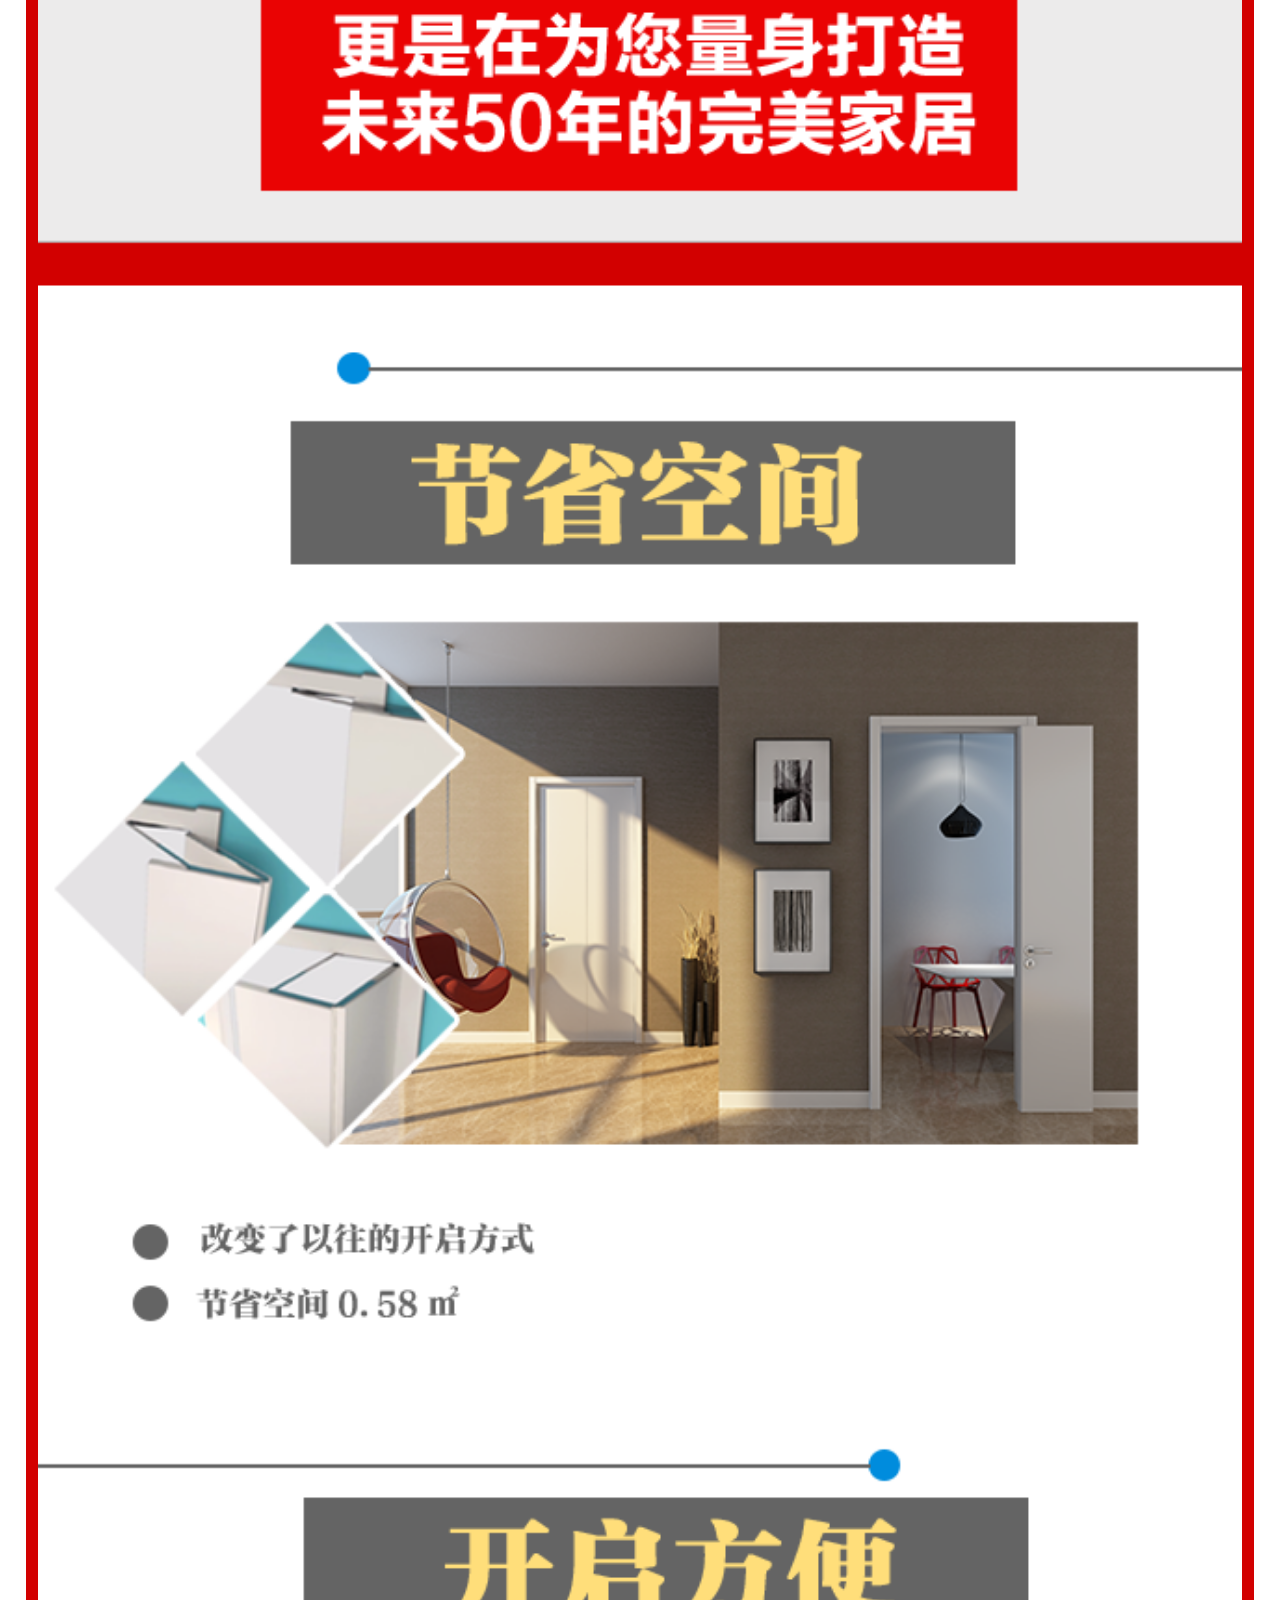
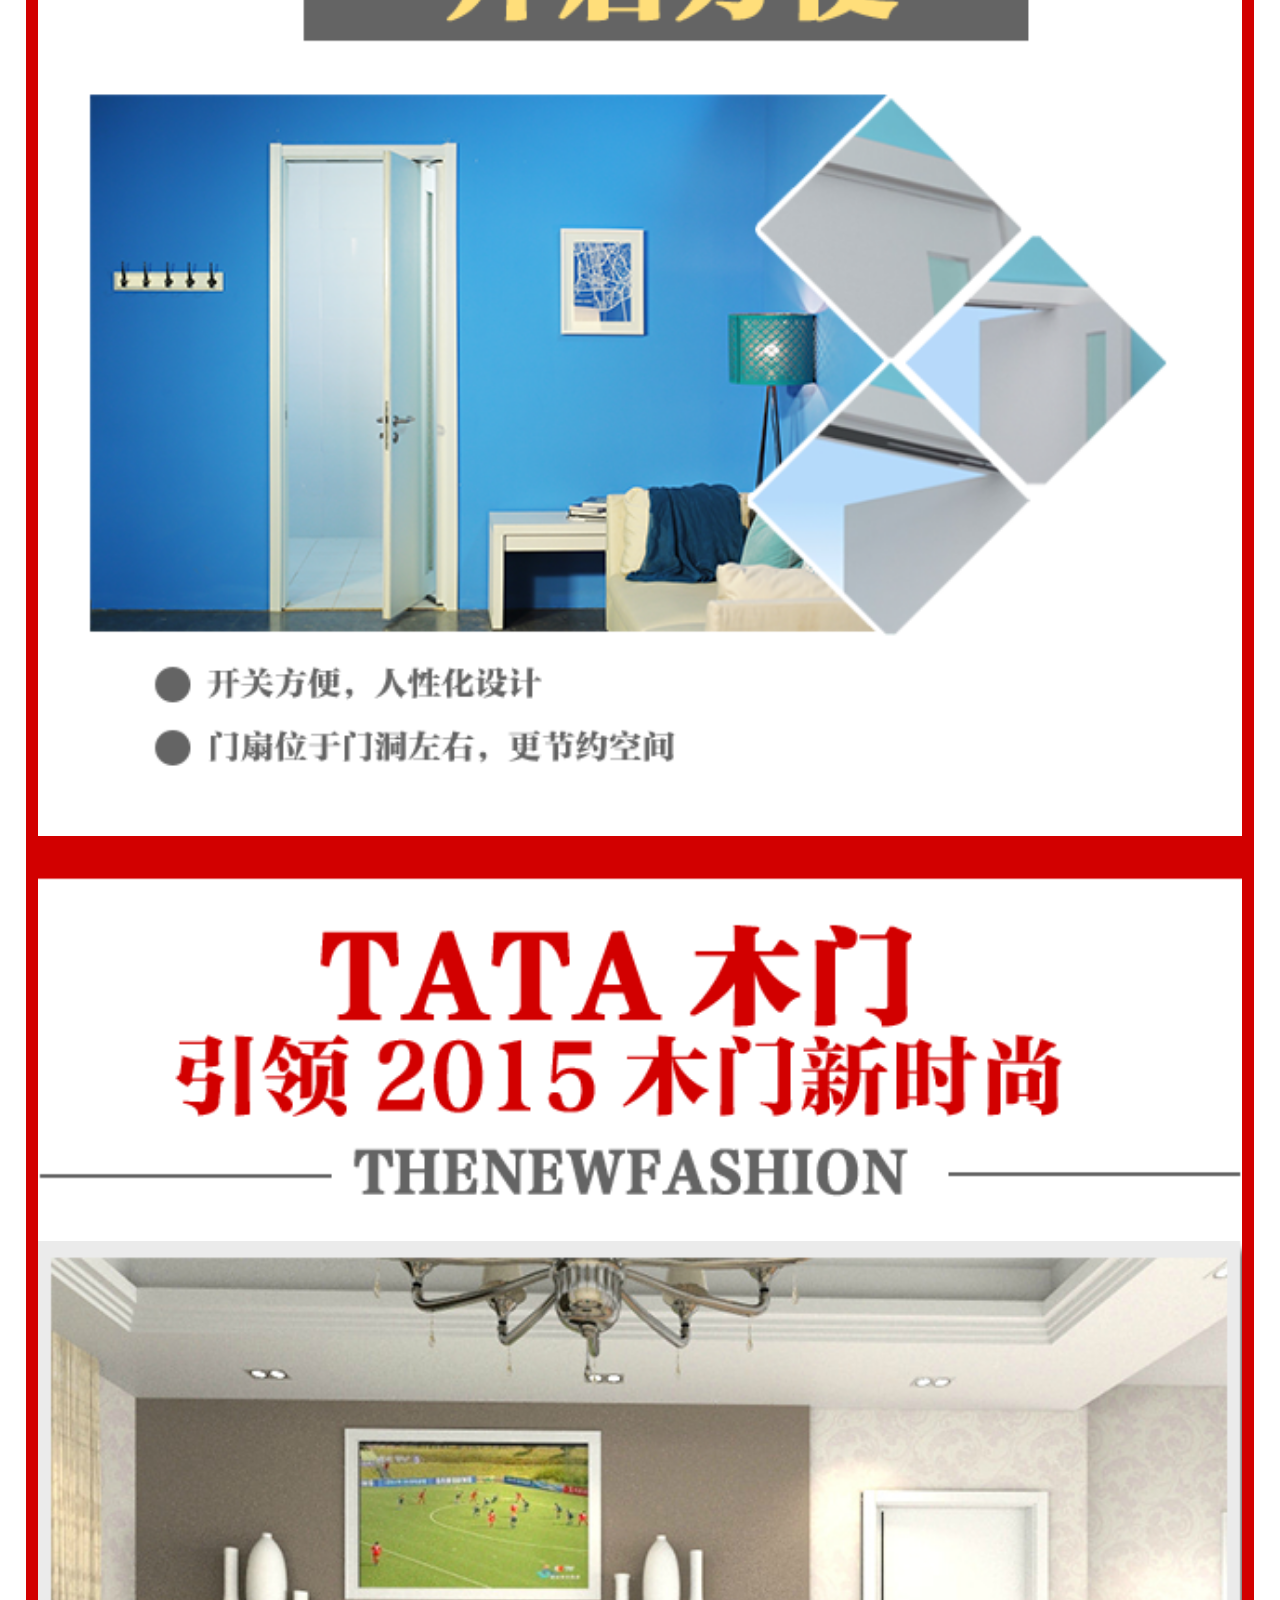
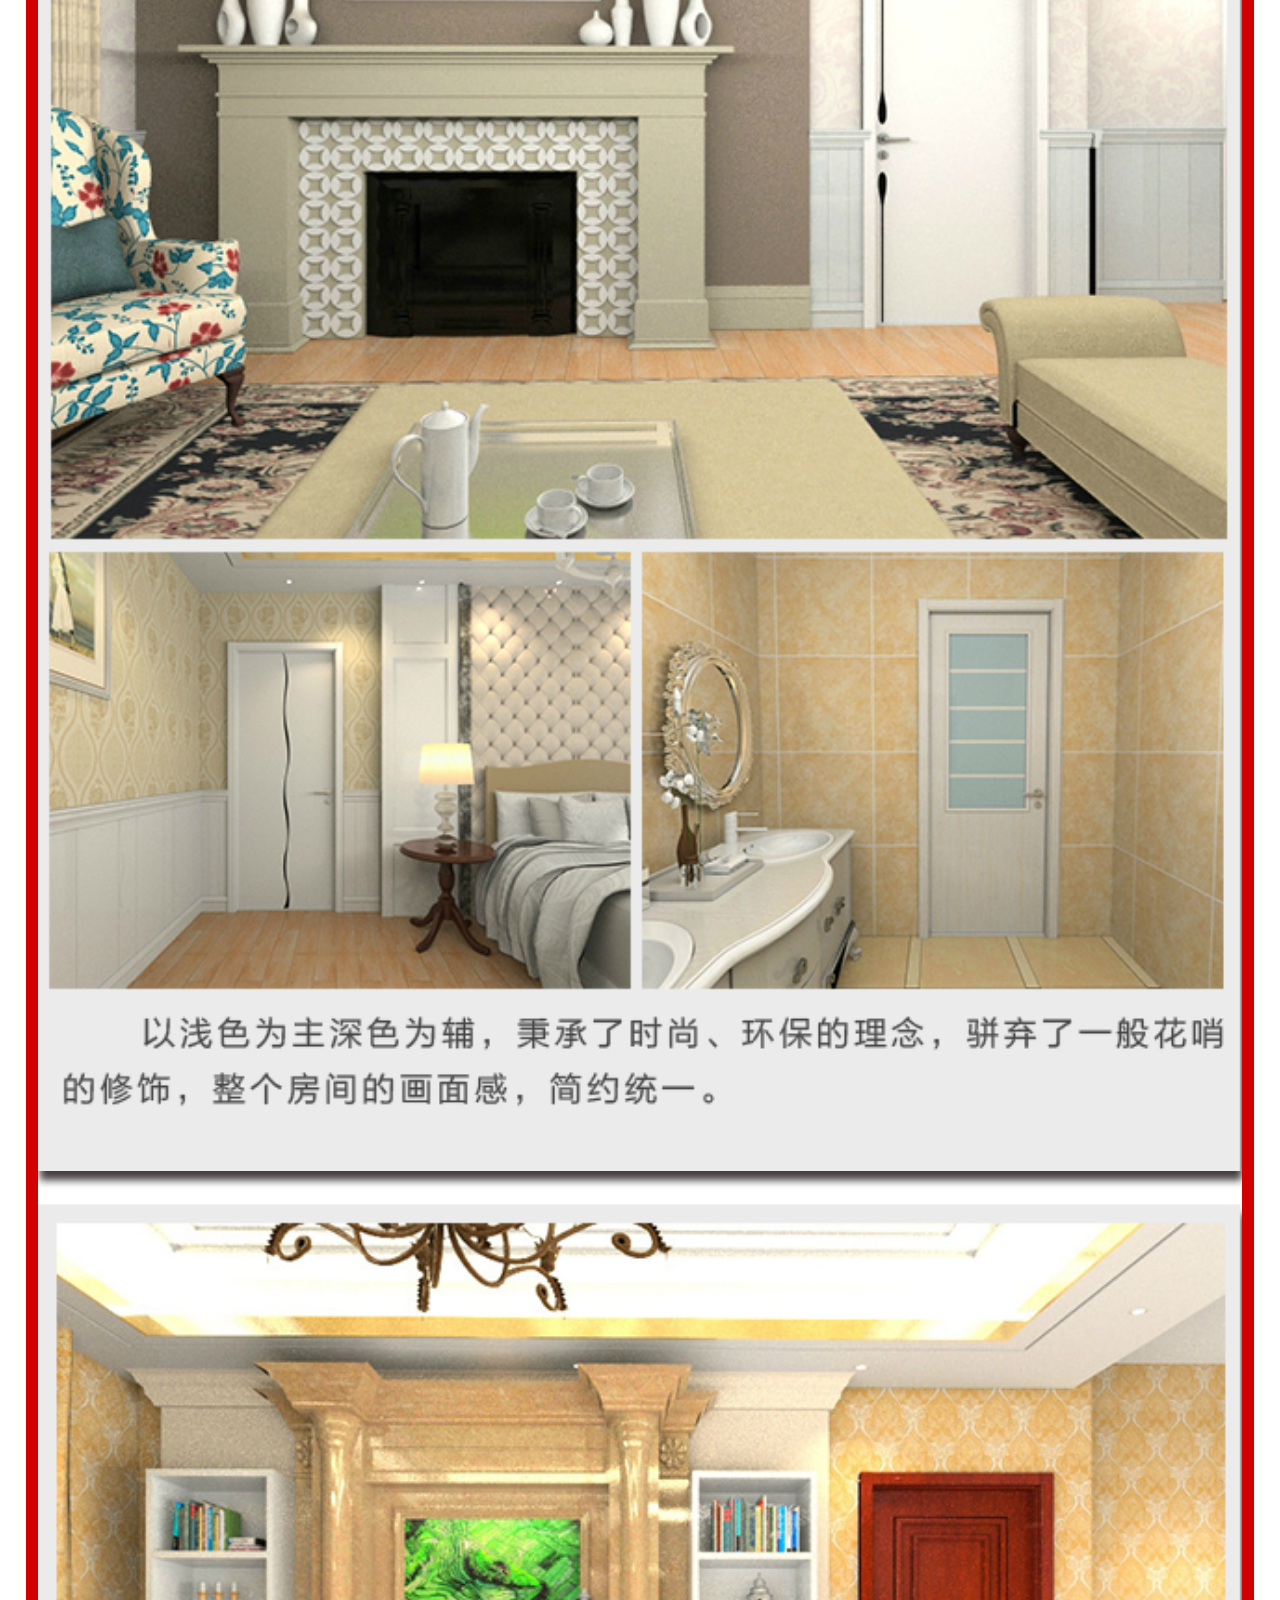
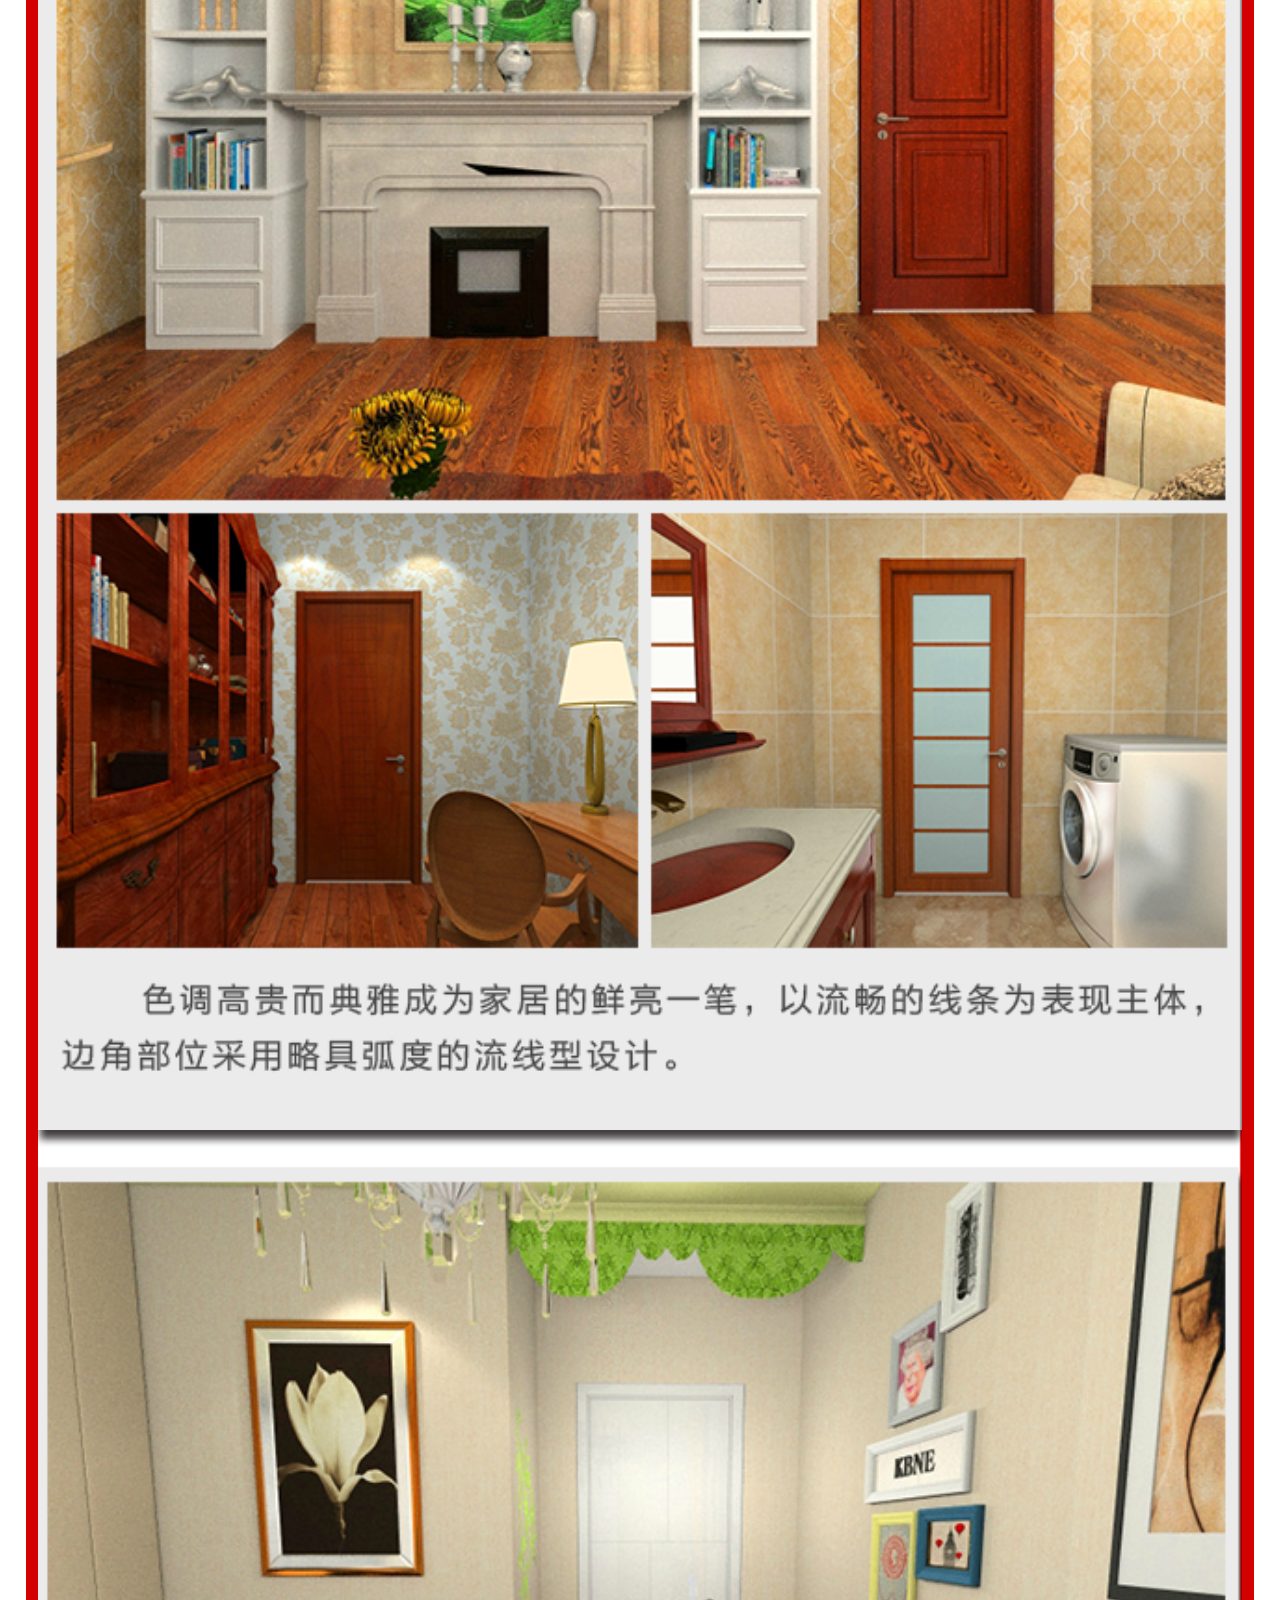
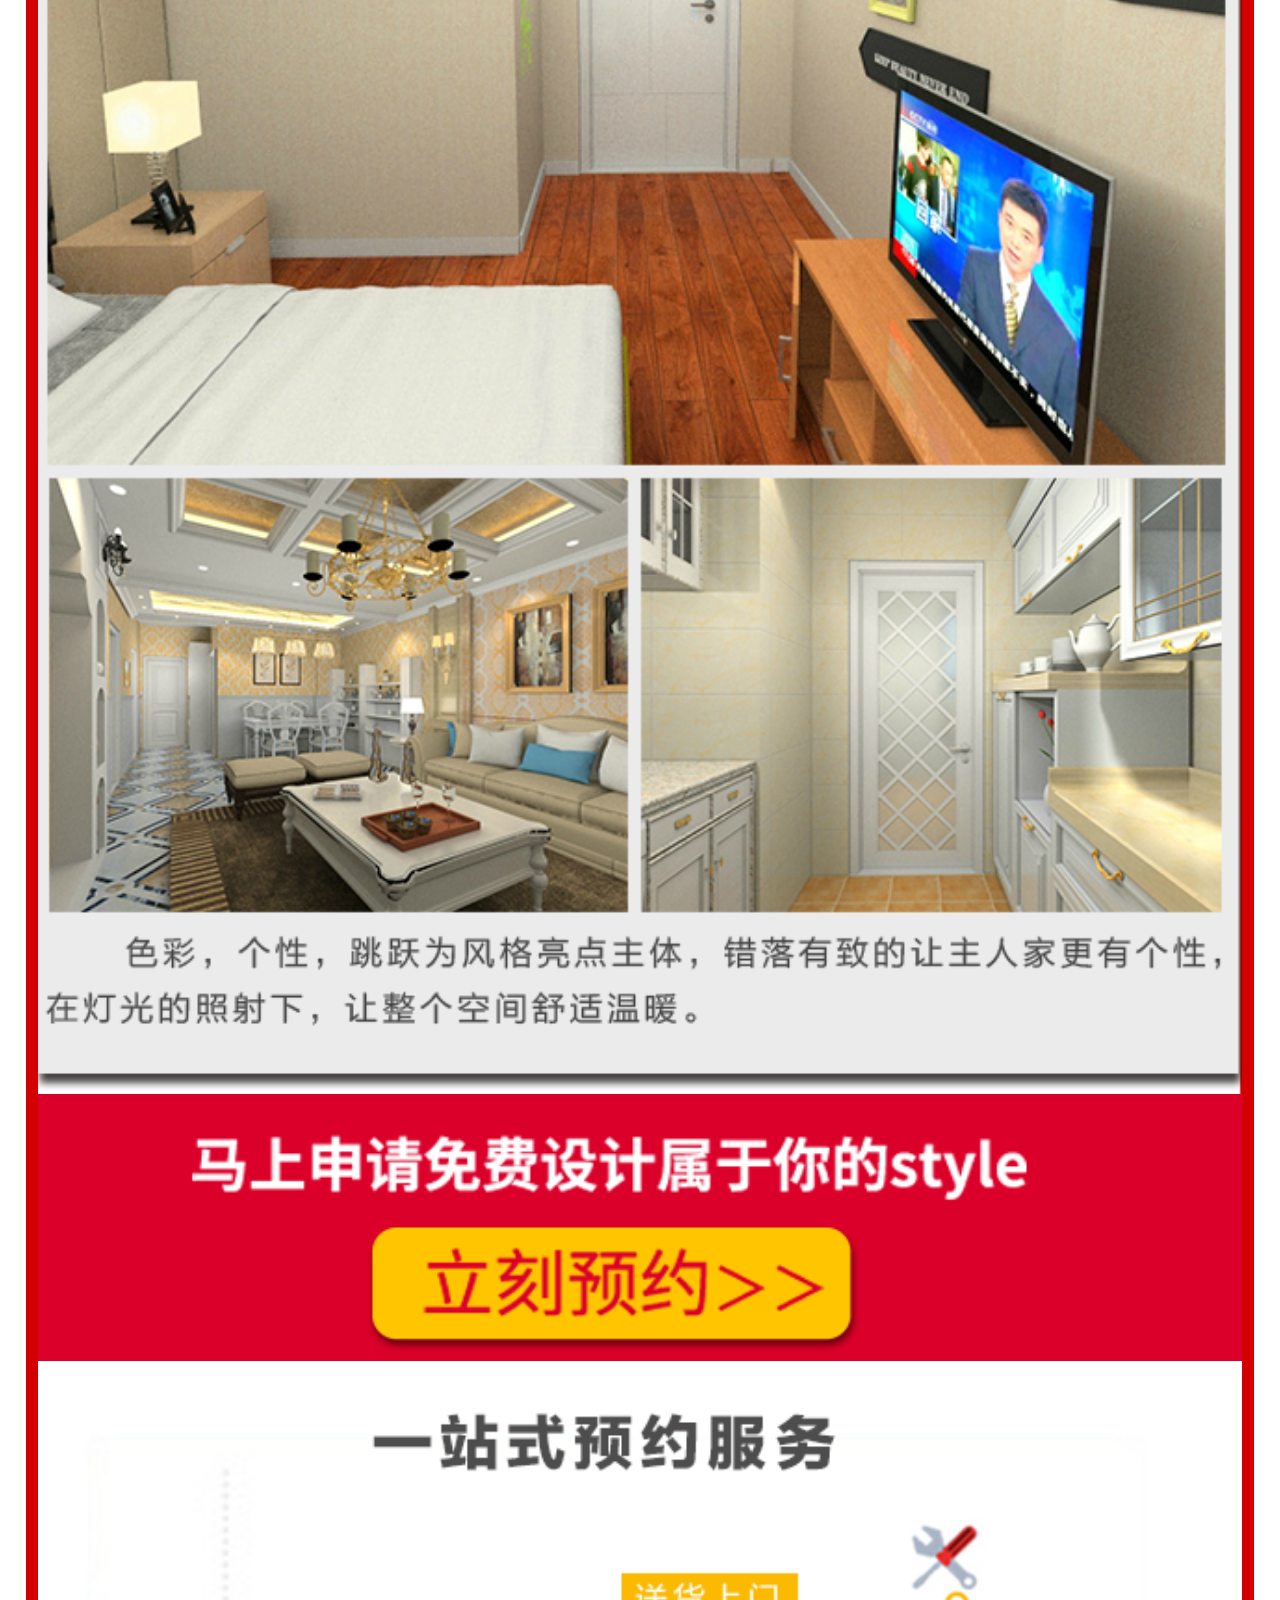
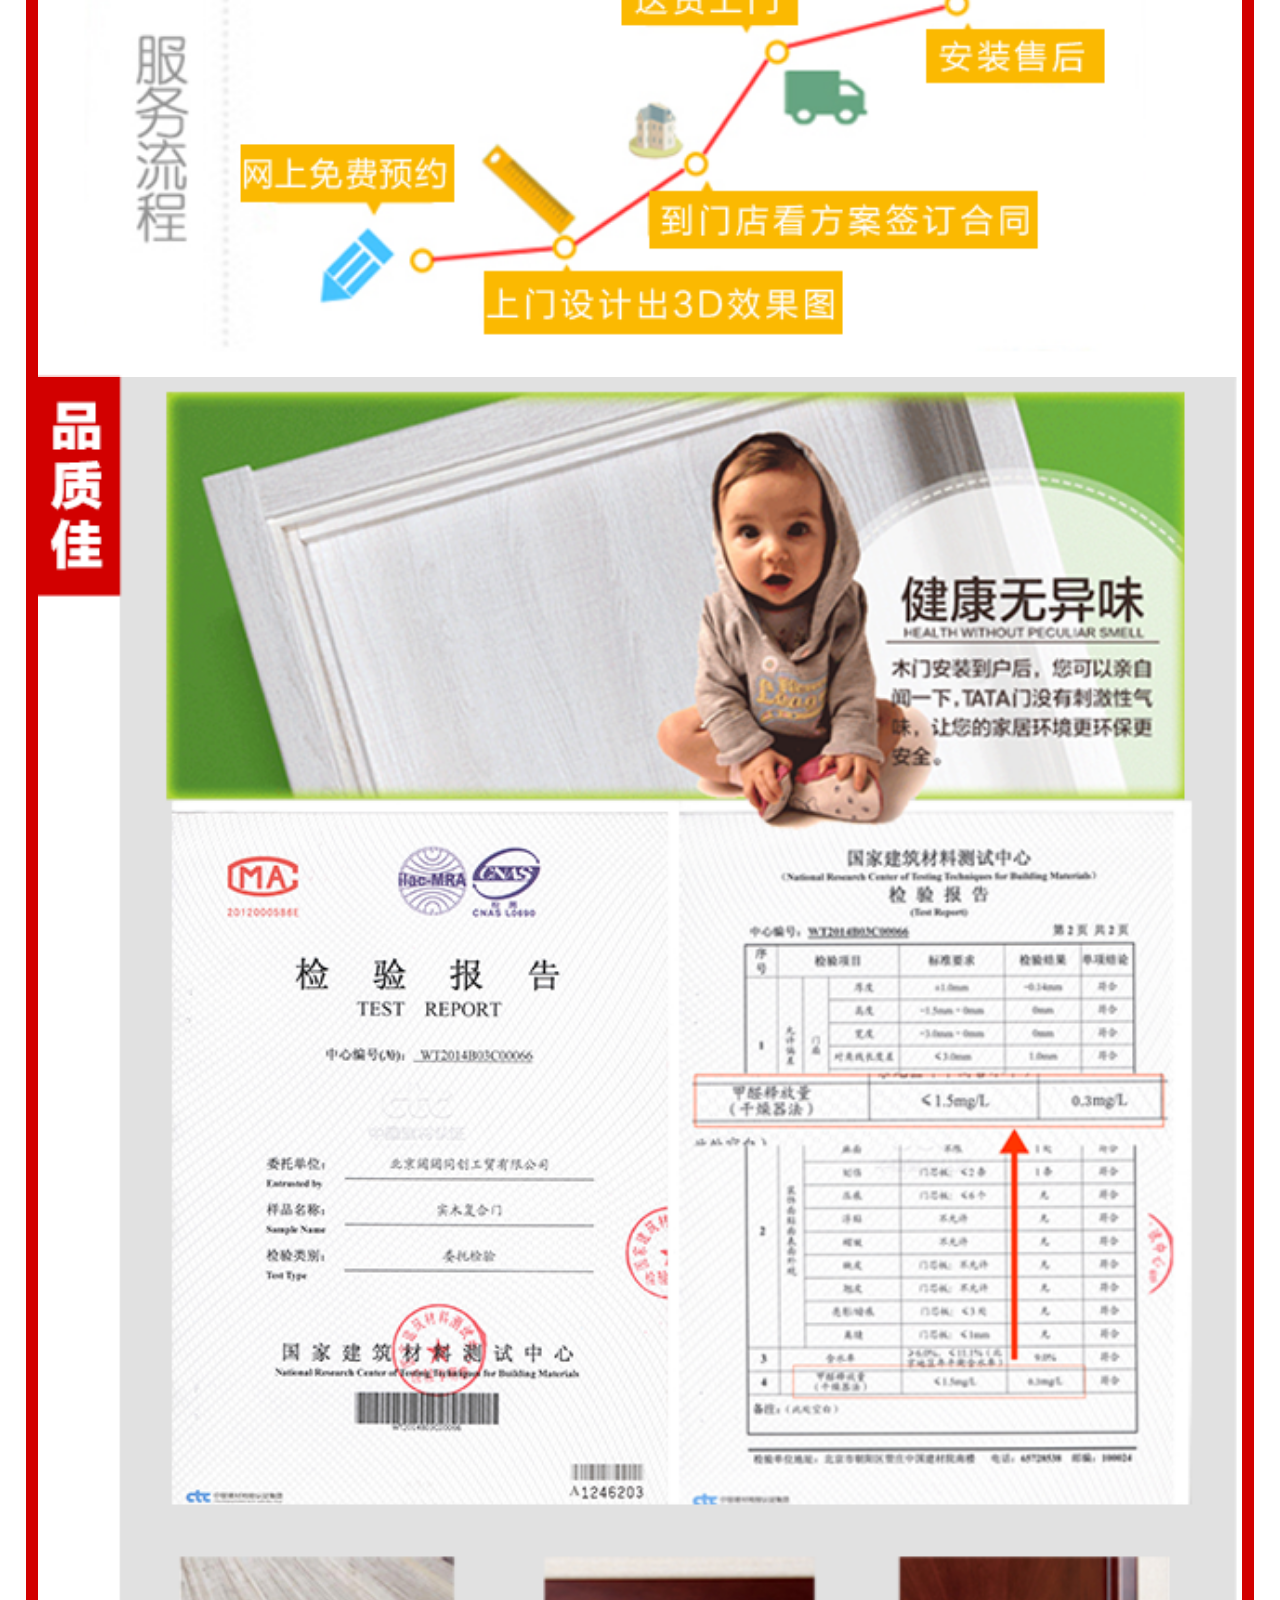
==== commit 07bc1452: "ss" ====
--- a/index.html
+++ b/index.html
@@ -20,7 +20,7 @@
 				</a>
 			</div>
 			<div class="xs3">
-					<a href="#"><img src="images/5yue_p_mfsj.png" class="block p_100"></a>
+					<a href="#bm"><img src="images/5yue_p_mfsj.png" class="block p_100"></a>
 			</div>
 			<div class="xs3">
 					<a href="tel:4007070123"><img src="images/5yue_p_phone.png" class="block p_100"></a>
@@ -33,14 +33,14 @@
 				<img src="images/5yue_p_06.png" class=" block p_100">
 			</div>
 			<div class="c_box over  margin_auto">
-				<img src="images/5yue_p_07.png" class=" block p_100">
+				<img src="images/5yue_p_07_qg.png" class=" block p_100">
 			</div>
 			<div class="c_box over  margin_auto  relative">
 				<img src="images/5yue_p_08.png" class=" block p_100">
-				<a href="http://www.tata.com.cn/index.php/product-679.html" class="cp1 block absolute"></a>
-				<a href="#" class="cp2 block absolute"></a>
-				<a href="#" class="cp3 block absolute"></a>
-				<a href="#" class="cp4 block absolute"></a>
+				<a href="http://www.tata.com.cn/index.php/product-658.html" class="cp1 block absolute"></a>
+				<a href="http://www.tata.com.cn/index.php/product-679.html" class="cp2 block absolute"></a>
+				<a href="http://www.tata.com.cn/index.php/product-768.html" class="cp3 block absolute"></a>
+				<a href="http://www.tata.com.cn/index.php/product-767.html" class="cp4 block absolute"></a>
 			</div>
 			<div class="c_box over  margin_auto bm relative">
 				<a href="" id="bm"></a>
@@ -166,7 +166,7 @@
 			})
 		</script>
 
-		<script type="text/javascript" src="http://lead.soperson.com/20000163/10039175.js"></script>
+		<script type="text/javascript" charset="utf-8" src="http://lead.soperson.com/20000163/10047314.js"></script>
 
 	</body>
 
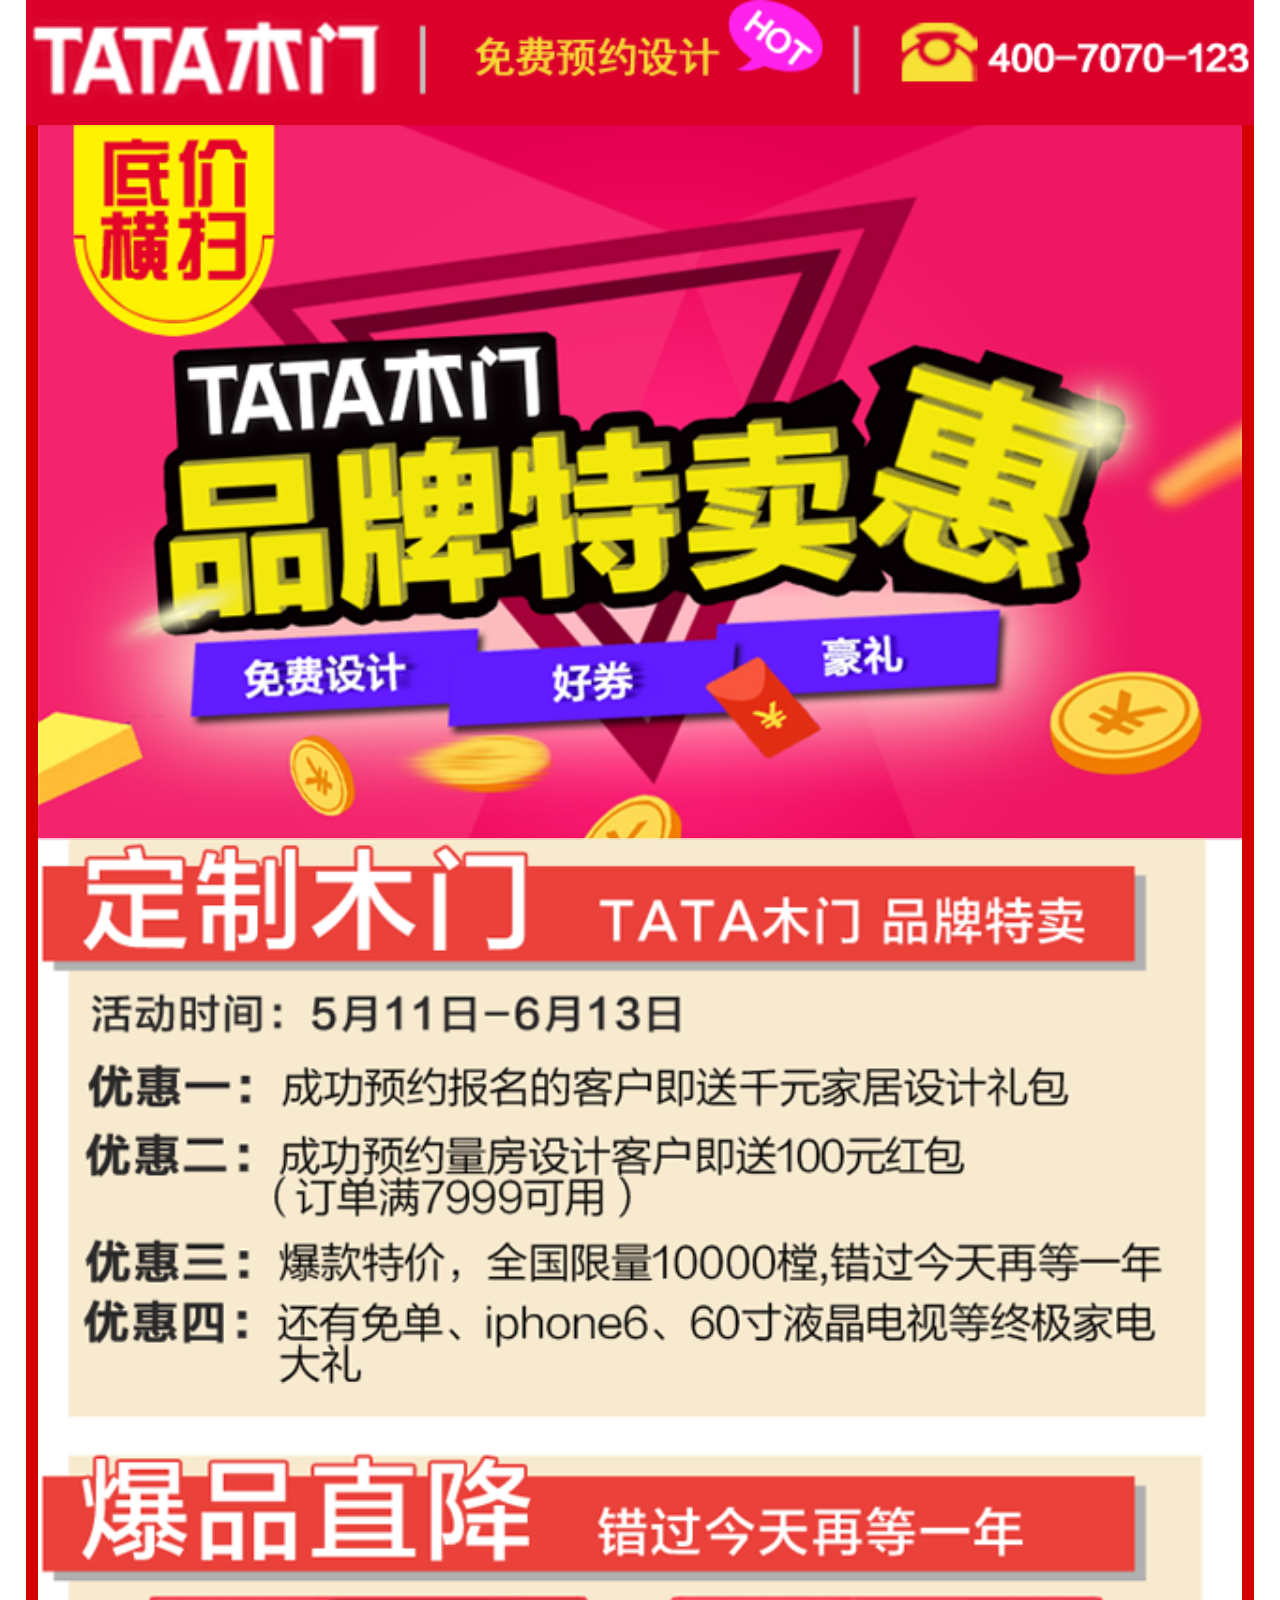
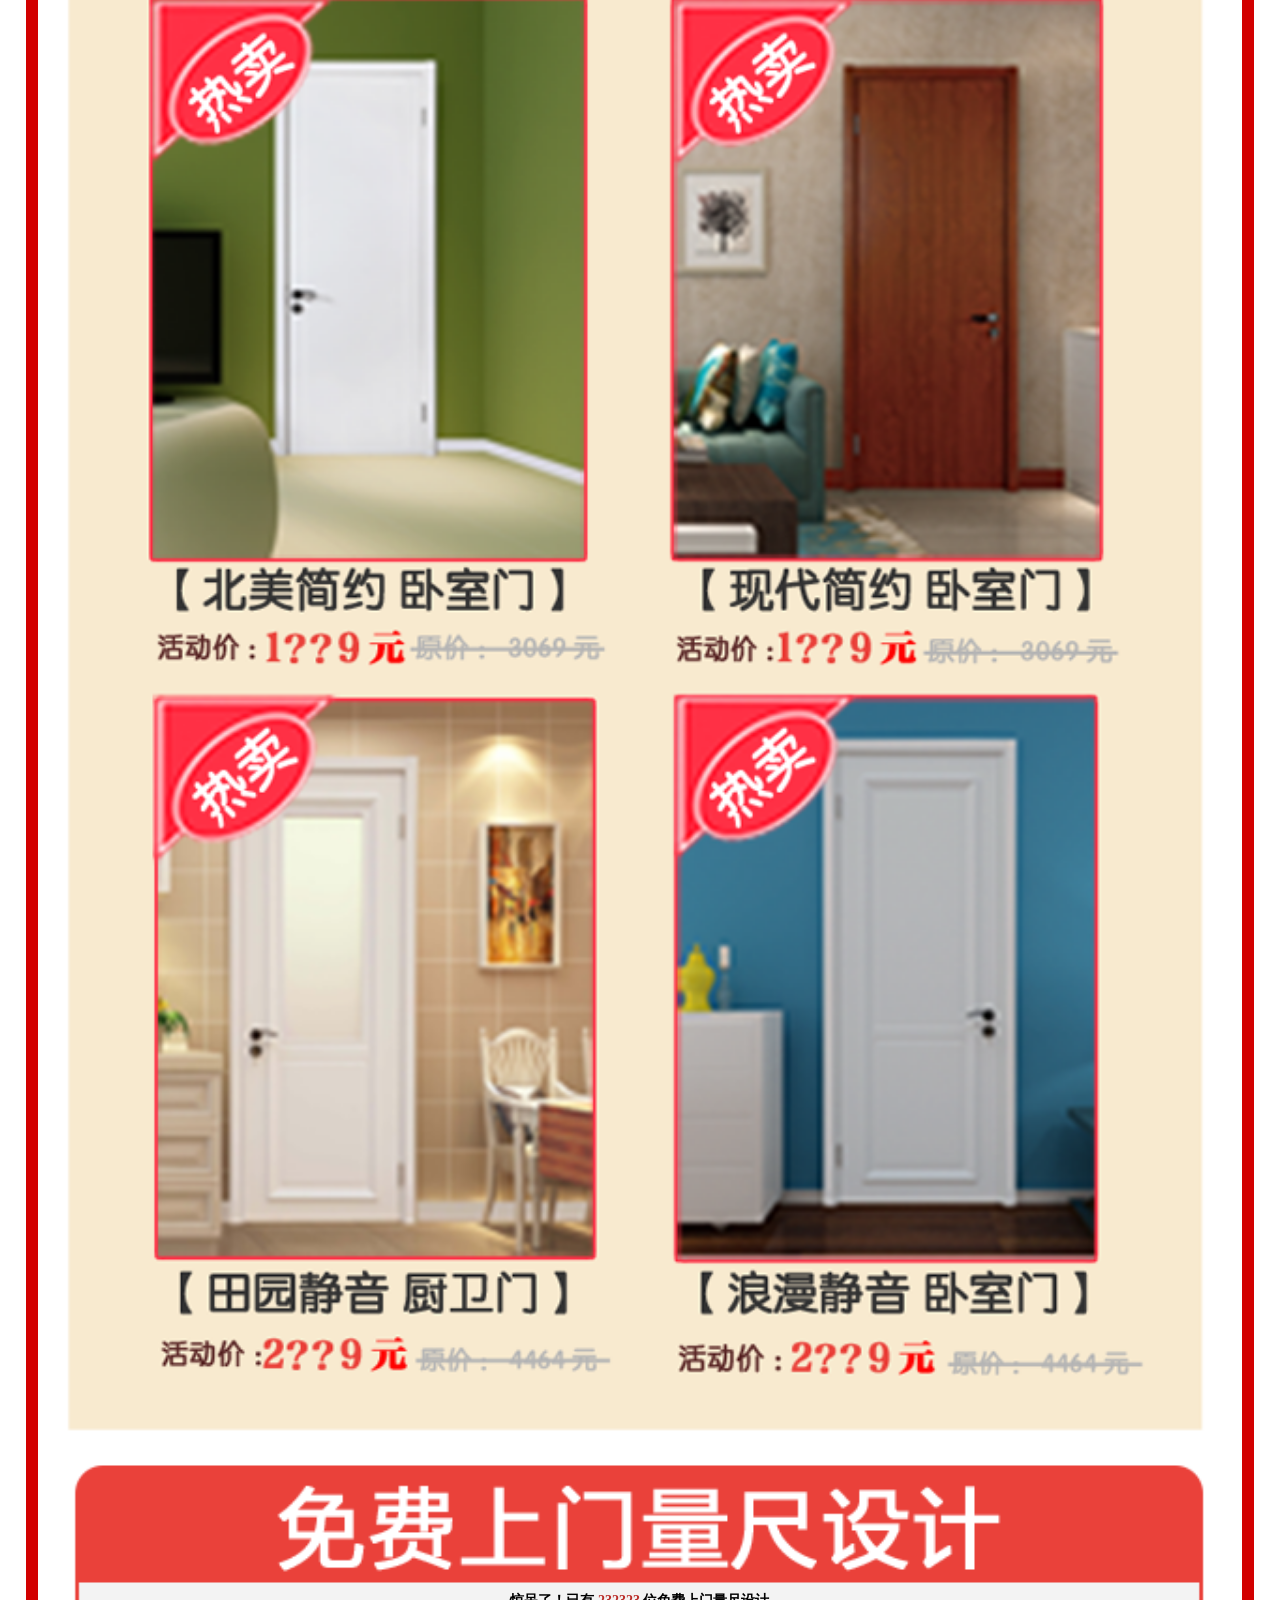
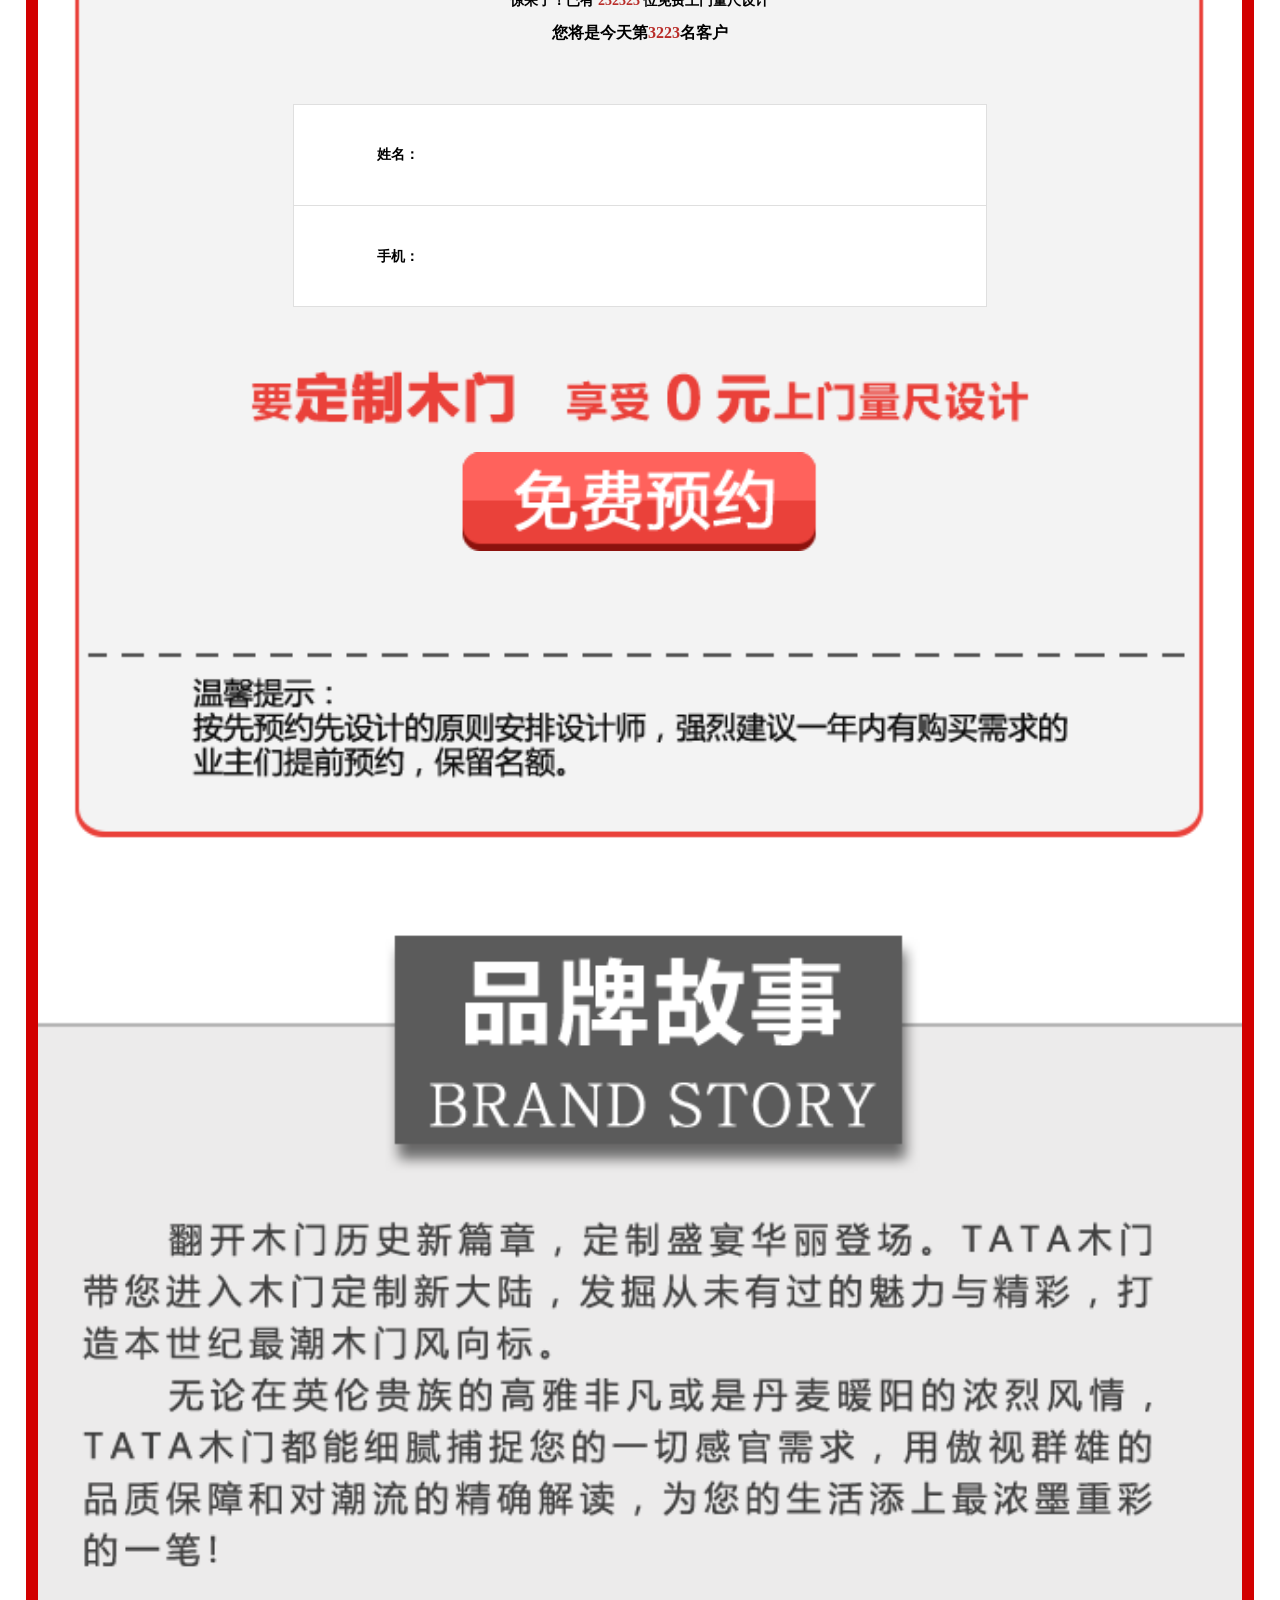
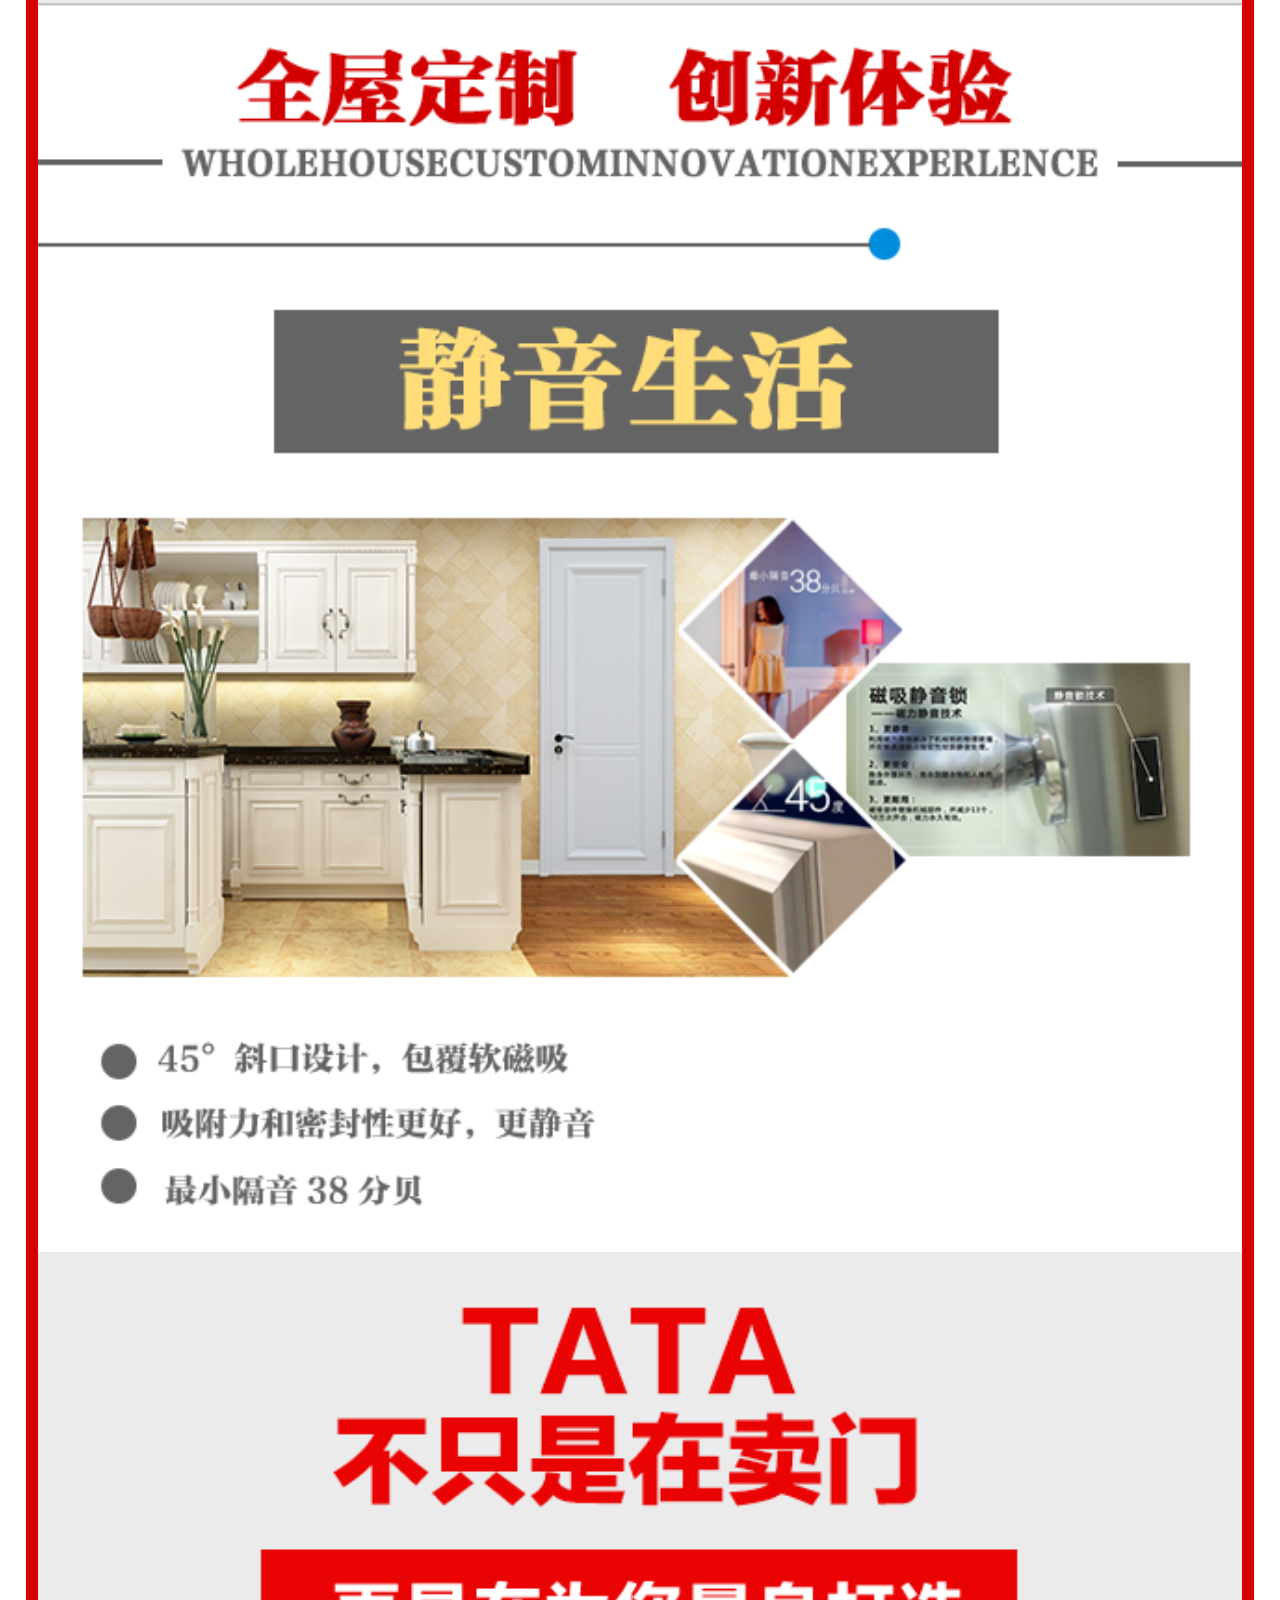
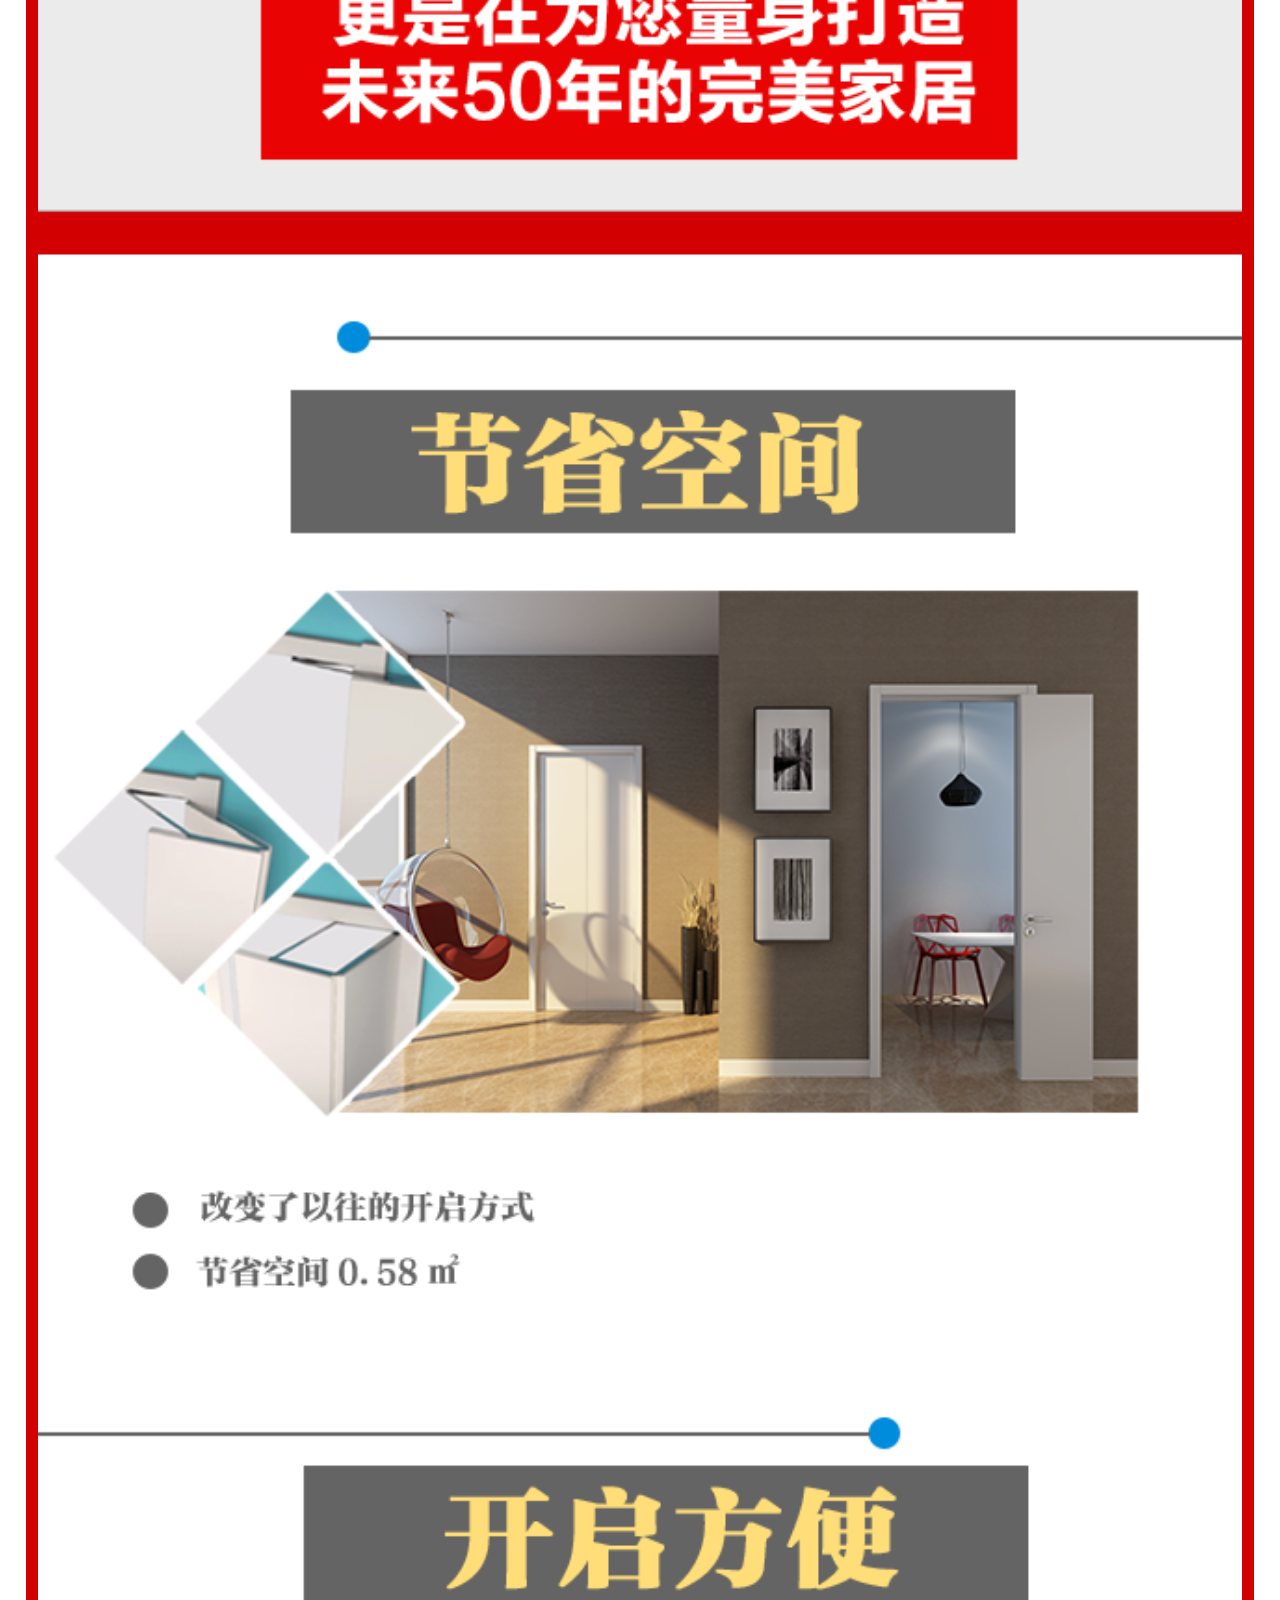
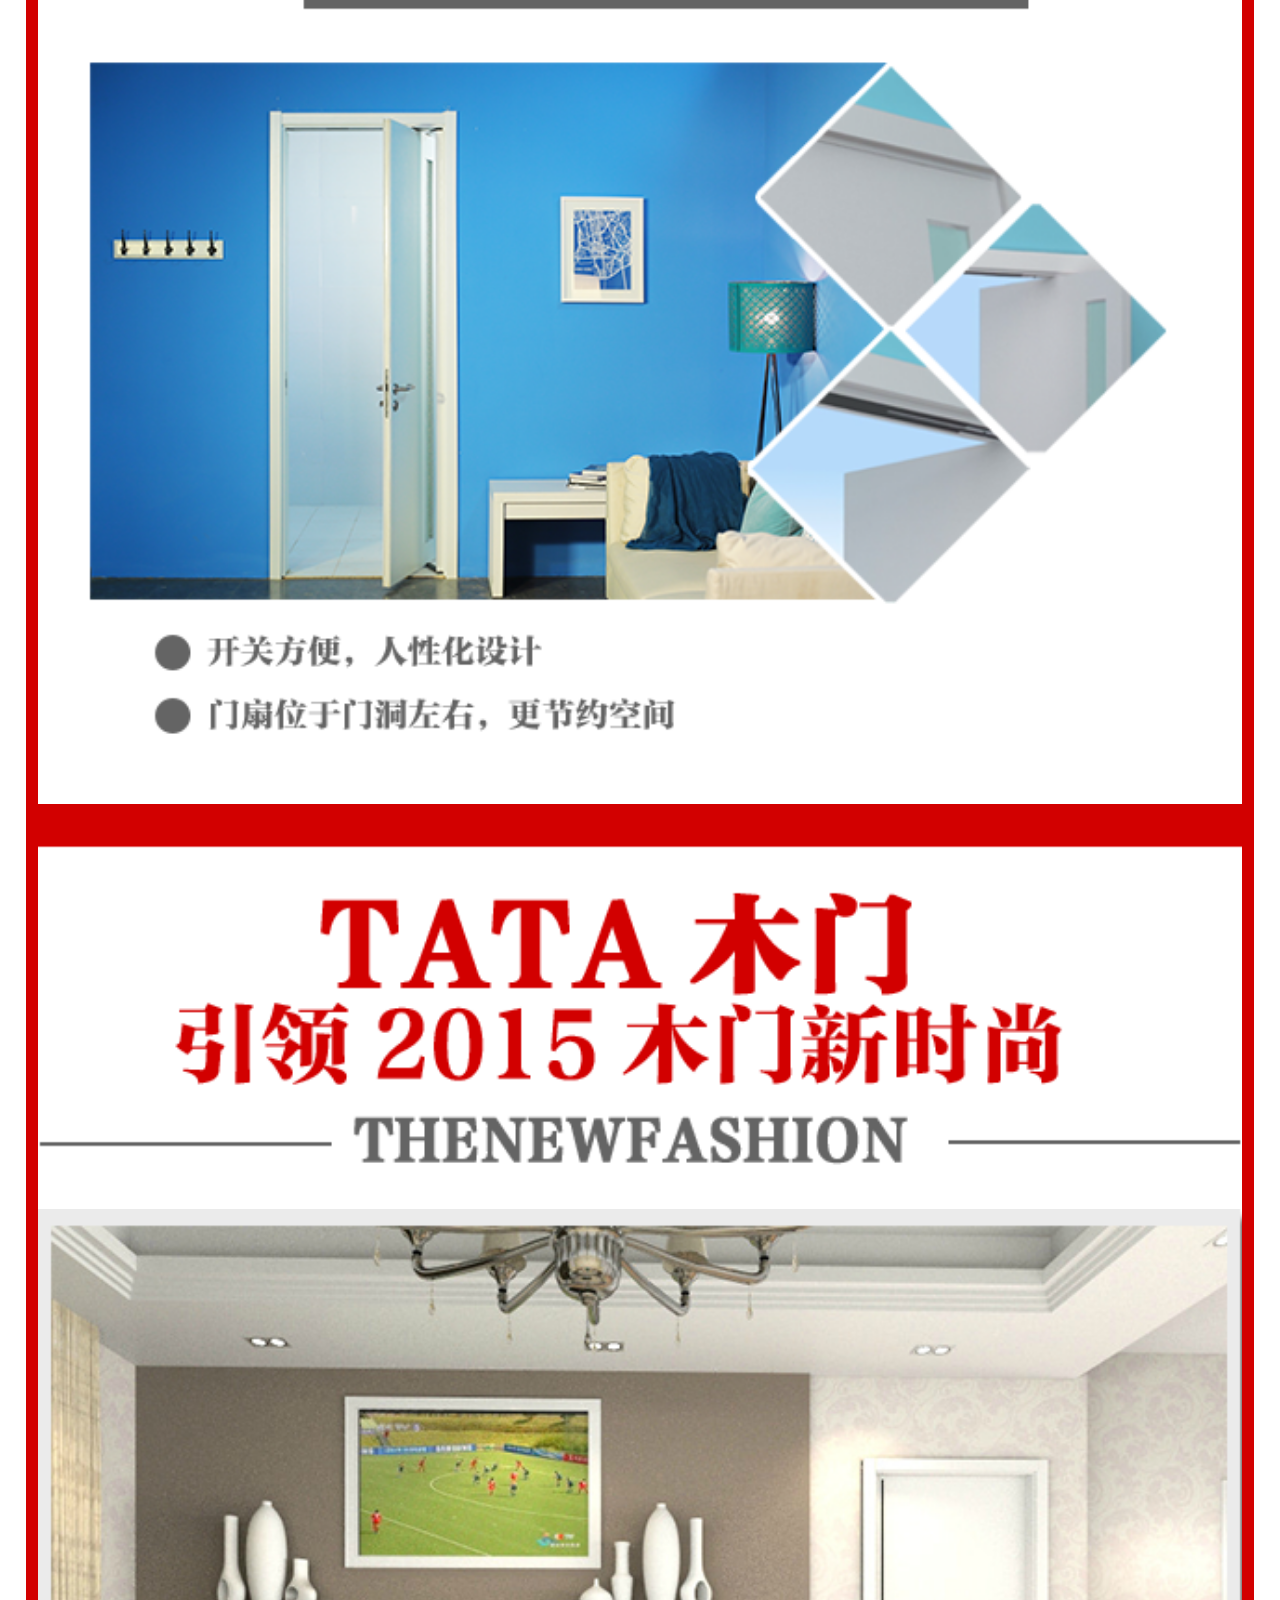
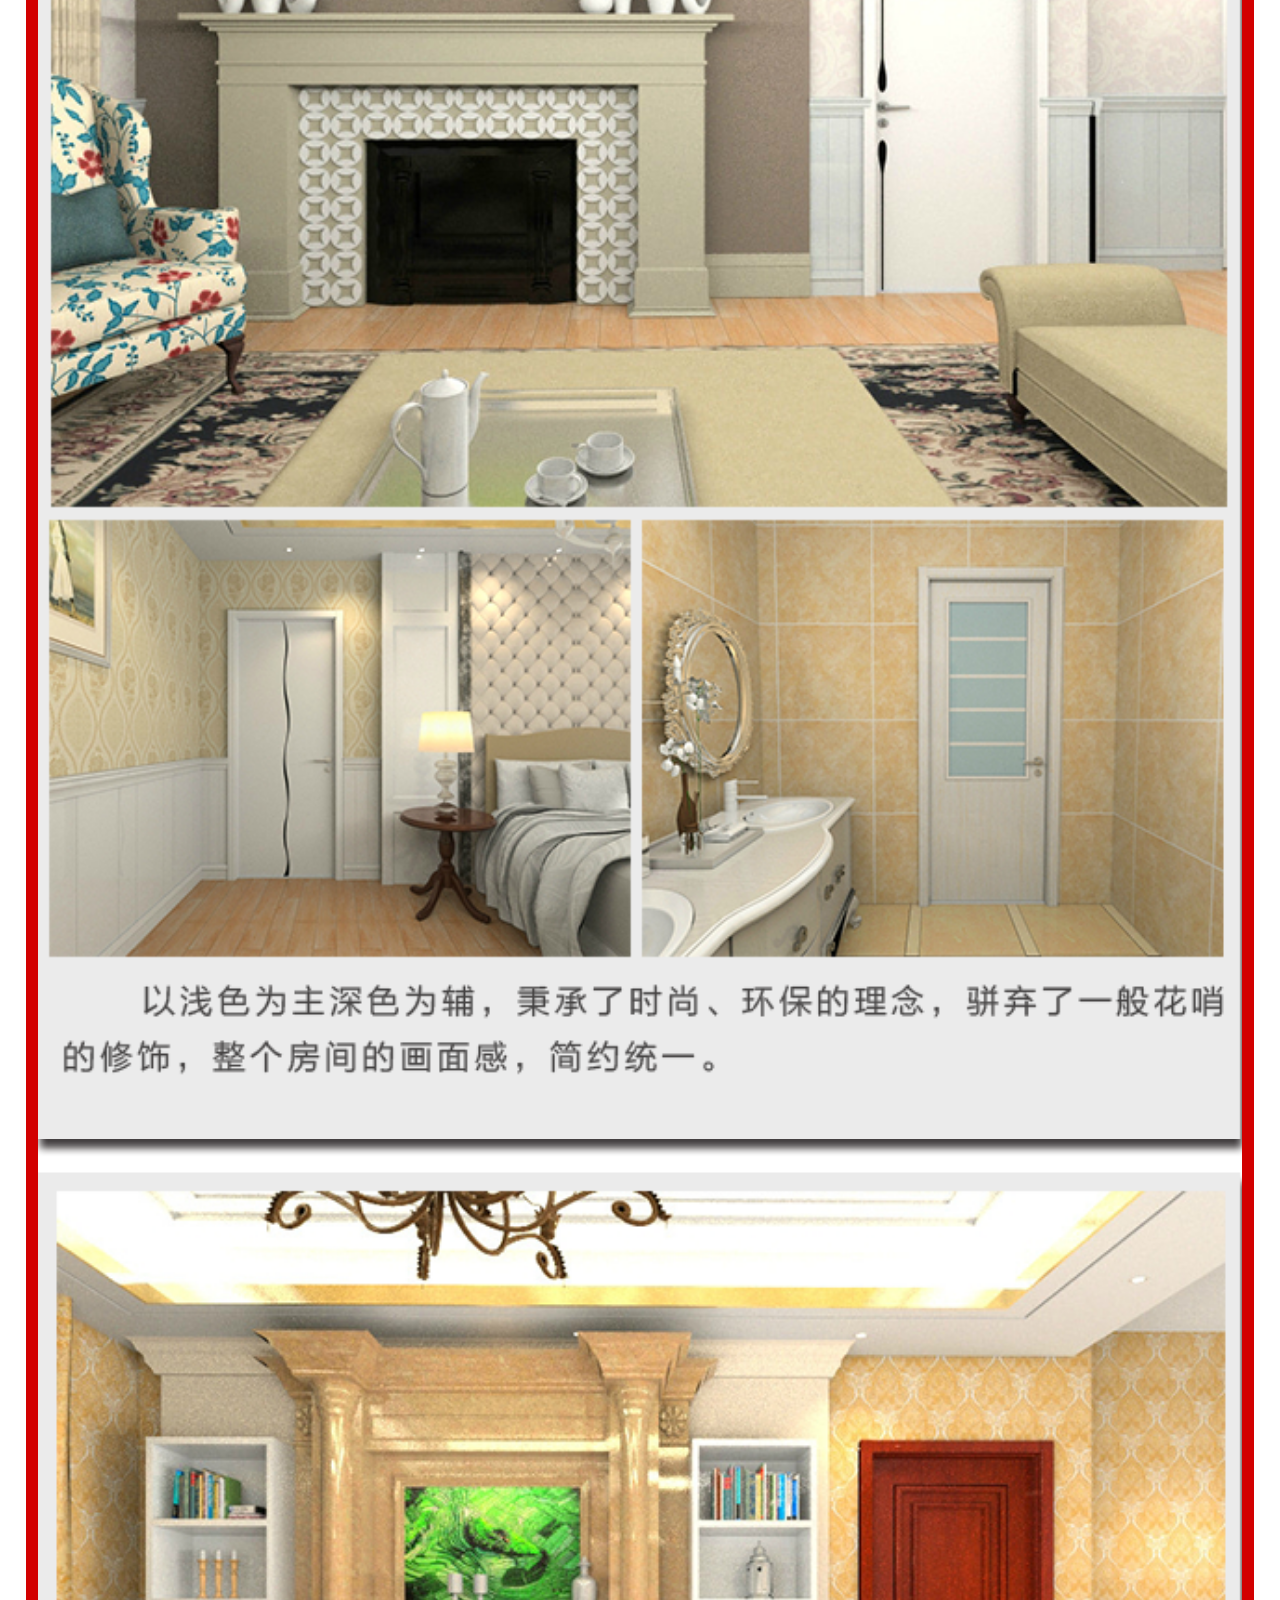
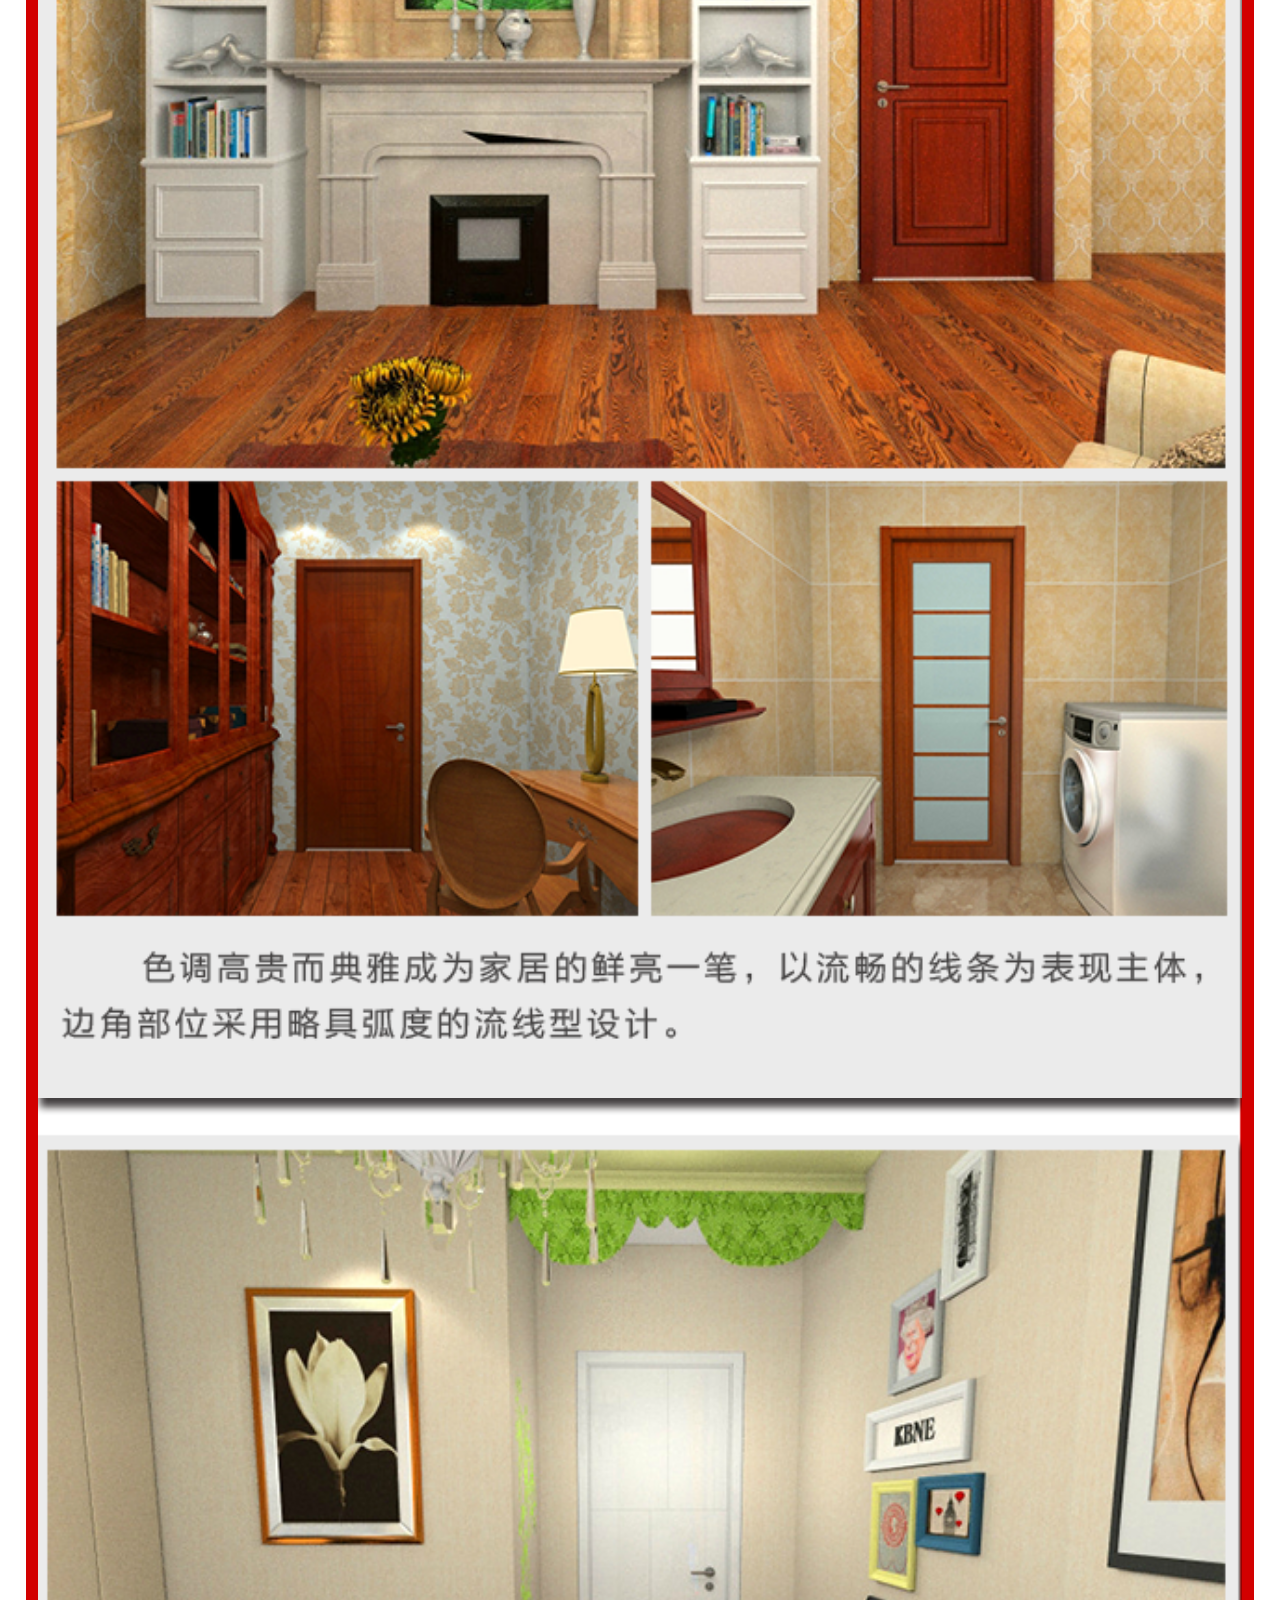
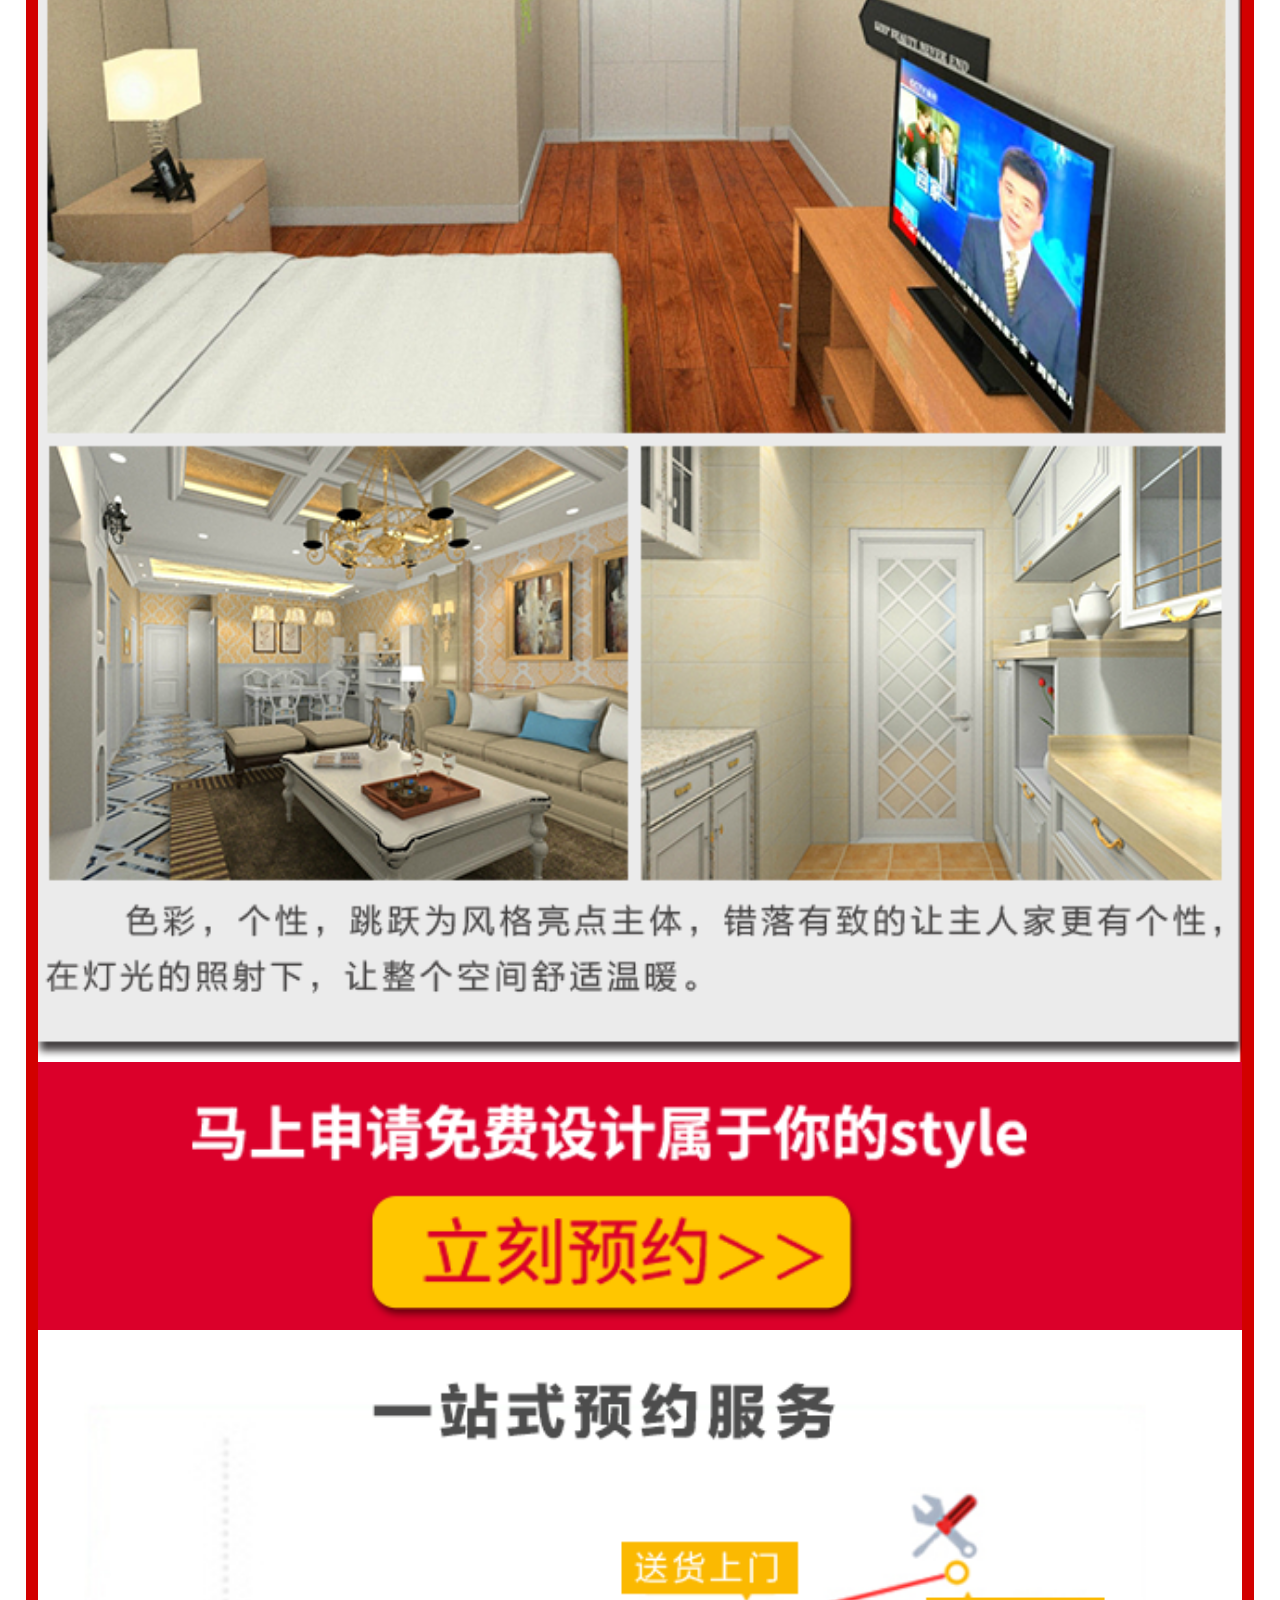
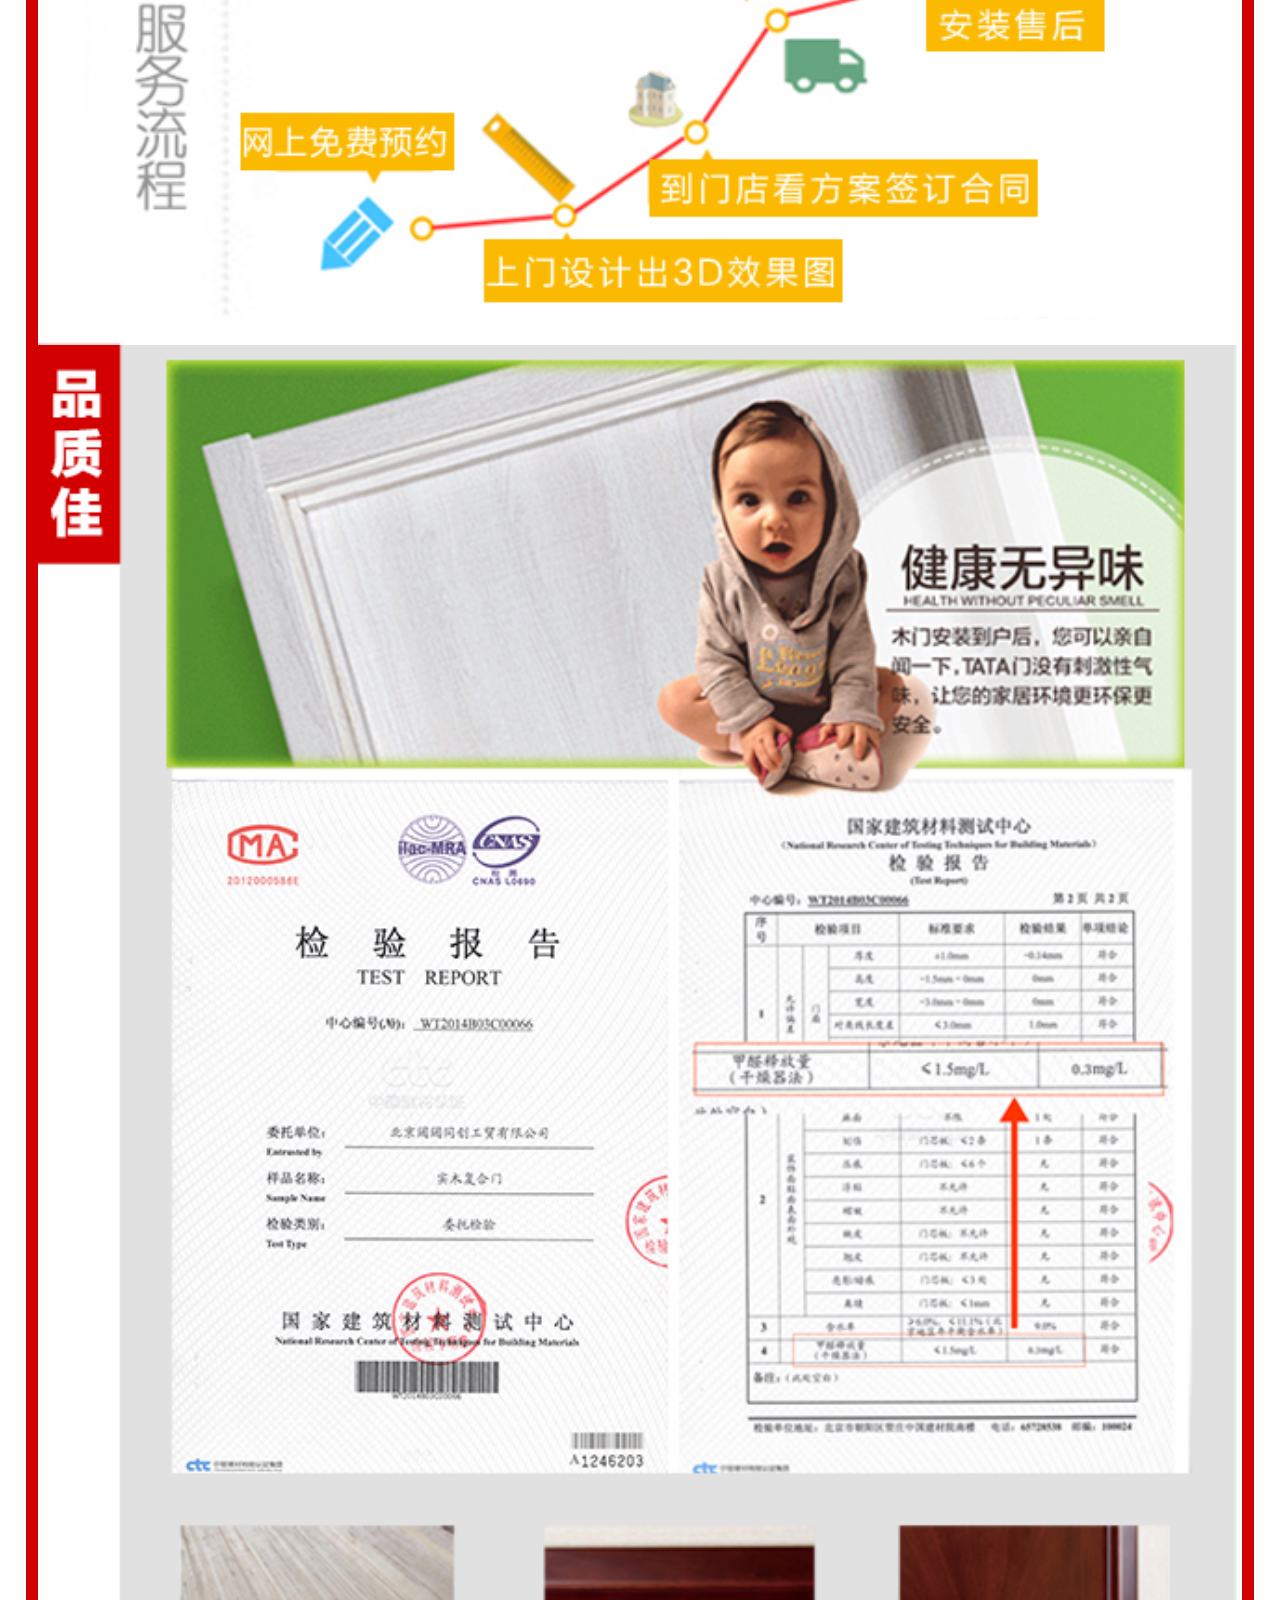
==== commit 8ab5e327: "q" ====
--- a/index.html
+++ b/index.html
@@ -33,7 +33,7 @@
 				<img src="images/5yue_p_06.png" class=" block p_100">
 			</div>
 			<div class="c_box over  margin_auto">
-				<img src="images/5yue_p_07_qg.png" class=" block p_100">
+				<img src="images/5yue_p_07.png" class=" block p_100">
 			</div>
 			<div class="c_box over  margin_auto  relative">
 				<img src="images/5yue_p_08.png" class=" block p_100">
